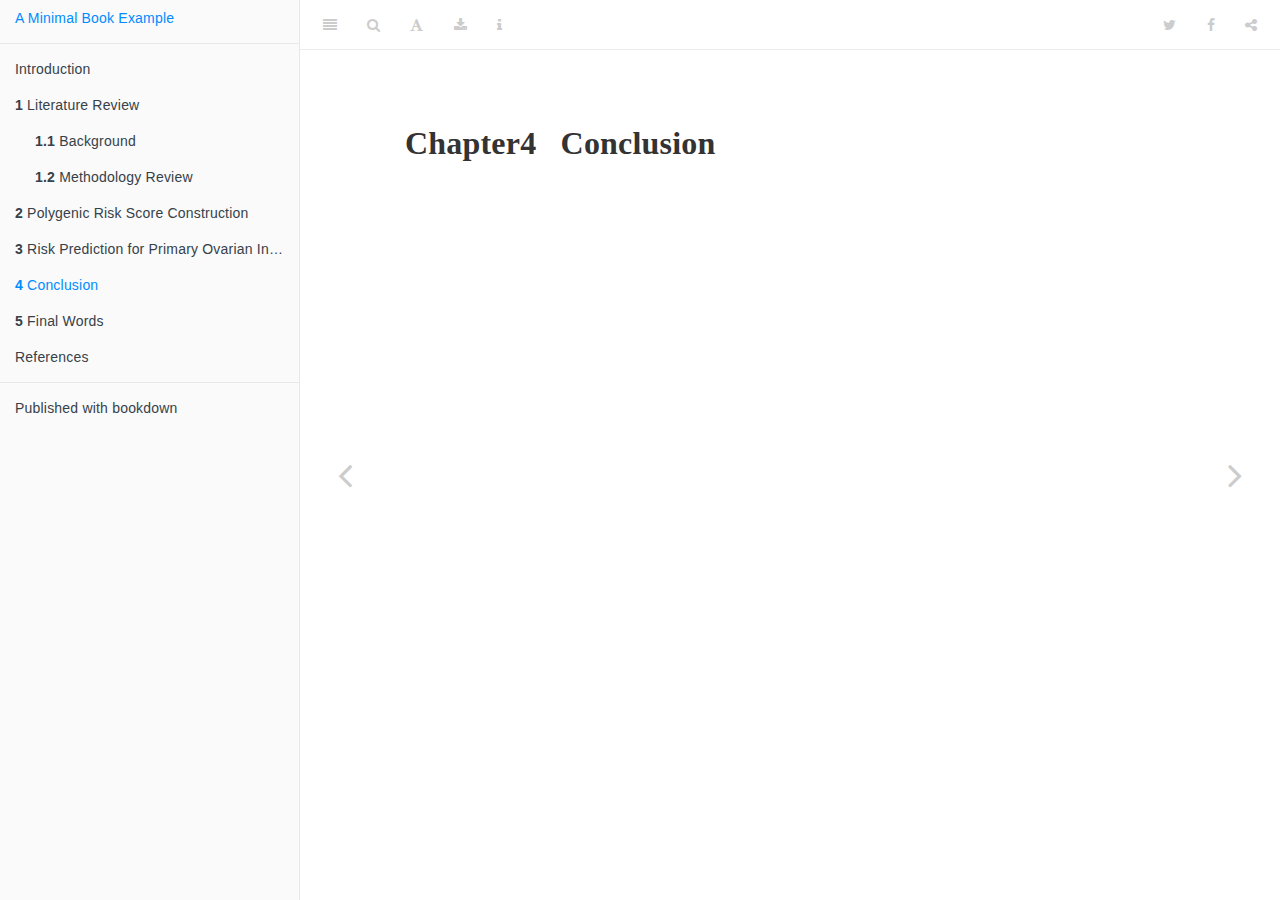
==== _book/conclusion.html @ e626932c "upload original files" ====
<!DOCTYPE html>
<html lang="" xml:lang="">
<head>

  <meta charset="utf-8" />
  <meta http-equiv="X-UA-Compatible" content="IE=edge" />
  <title>Chapter4 Conclusion | Risk Prediction of Primary Ovarian Insufficiency in Childhood Cancer Survivors</title>
  <meta name="description" content="Chapter4 Conclusion | Risk Prediction of Primary Ovarian Insufficiency in Childhood Cancer Survivors" />
  <meta name="generator" content="bookdown 0.22 and GitBook 2.6.7" />

  <meta property="og:title" content="Chapter4 Conclusion | Risk Prediction of Primary Ovarian Insufficiency in Childhood Cancer Survivors" />
  <meta property="og:type" content="book" />
  
  
  
  

  <meta name="twitter:card" content="summary" />
  <meta name="twitter:title" content="Chapter4 Conclusion | Risk Prediction of Primary Ovarian Insufficiency in Childhood Cancer Survivors" />
  
  
  

<meta name="author" content="Lin Yu" />


<meta name="date" content="2021-08-12" />

  <meta name="viewport" content="width=device-width, initial-scale=1" />
  <meta name="apple-mobile-web-app-capable" content="yes" />
  <meta name="apple-mobile-web-app-status-bar-style" content="black" />
  
  
<link rel="prev" href="risk-prediction-for-primary-ovarian-insufficiency-in-childhood-cancer-survivors.html"/>
<link rel="next" href="final-words.html"/>
<script src="libs/jquery-2.2.3/jquery.min.js"></script>
<link href="libs/gitbook-2.6.7/css/style.css" rel="stylesheet" />
<link href="libs/gitbook-2.6.7/css/plugin-table.css" rel="stylesheet" />
<link href="libs/gitbook-2.6.7/css/plugin-bookdown.css" rel="stylesheet" />
<link href="libs/gitbook-2.6.7/css/plugin-highlight.css" rel="stylesheet" />
<link href="libs/gitbook-2.6.7/css/plugin-search.css" rel="stylesheet" />
<link href="libs/gitbook-2.6.7/css/plugin-fontsettings.css" rel="stylesheet" />
<link href="libs/gitbook-2.6.7/css/plugin-clipboard.css" rel="stylesheet" />









<script src="libs/accessible-code-block-0.0.1/empty-anchor.js"></script>
<link href="libs/anchor-sections-1.0.1/anchor-sections.css" rel="stylesheet" />
<script src="libs/anchor-sections-1.0.1/anchor-sections.js"></script>




<link rel="stylesheet" href="style.css" type="text/css" />
</head>

<body>



  <div class="book without-animation with-summary font-size-2 font-family-1" data-basepath=".">

    <div class="book-summary">
      <nav role="navigation">

<ul class="summary">
<li><a href="./">A Minimal Book Example</a></li>

<li class="divider"></li>
<li class="chapter" data-level="" data-path="index.html"><a href="index.html"><i class="fa fa-check"></i>Introduction</a></li>
<li class="chapter" data-level="1" data-path="Lit.html"><a href="Lit.html"><i class="fa fa-check"></i><b>1</b> Literature Review</a><ul>
<li class="chapter" data-level="1.1" data-path="Lit.html"><a href="Lit.html#background01"><i class="fa fa-check"></i><b>1.1</b> Background</a></li>
<li class="chapter" data-level="1.2" data-path="Lit.html"><a href="Lit.html#methodology-review"><i class="fa fa-check"></i><b>1.2</b> Methodology Review</a><ul>
<li class="chapter" data-level="1.2.1" data-path="Lit.html"><a href="Lit.html#polygenic-risk-score"><i class="fa fa-check"></i><b>1.2.1</b> Polygenic Risk Score</a></li>
</ul></li>
</ul></li>
<li class="chapter" data-level="2" data-path="polygenic-risk-score-construction.html"><a href="polygenic-risk-score-construction.html"><i class="fa fa-check"></i><b>2</b> Polygenic Risk Score Construction</a></li>
<li class="chapter" data-level="3" data-path="risk-prediction-for-primary-ovarian-insufficiency-in-childhood-cancer-survivors.html"><a href="risk-prediction-for-primary-ovarian-insufficiency-in-childhood-cancer-survivors.html"><i class="fa fa-check"></i><b>3</b> Risk Prediction for Primary Ovarian Insufficiency in Childhood Cancer Survivors</a></li>
<li class="chapter" data-level="4" data-path="conclusion.html"><a href="conclusion.html"><i class="fa fa-check"></i><b>4</b> Conclusion</a></li>
<li class="chapter" data-level="5" data-path="final-words.html"><a href="final-words.html"><i class="fa fa-check"></i><b>5</b> Final Words</a></li>
<li class="chapter" data-level="" data-path="references.html"><a href="references.html"><i class="fa fa-check"></i>References</a></li>
<li class="divider"></li>
<li><a href="https://github.com/rstudio/bookdown" target="blank">Published with bookdown</a></li>

</ul>

      </nav>
    </div>

    <div class="book-body">
      <div class="body-inner">
        <div class="book-header" role="navigation">
          <h1>
            <i class="fa fa-circle-o-notch fa-spin"></i><a href="./">Risk Prediction of Primary Ovarian Insufficiency in Childhood Cancer Survivors</a>
          </h1>
        </div>

        <div class="page-wrapper" tabindex="-1" role="main">
          <div class="page-inner">

            <section class="normal" id="section-">
<div id="conclusion" class="section level1">
<h1><span class="header-section-number">Chapter4</span> Conclusion</h1>

</div>
            </section>

          </div>
        </div>
      </div>
<a href="risk-prediction-for-primary-ovarian-insufficiency-in-childhood-cancer-survivors.html" class="navigation navigation-prev " aria-label="Previous page"><i class="fa fa-angle-left"></i></a>
<a href="final-words.html" class="navigation navigation-next " aria-label="Next page"><i class="fa fa-angle-right"></i></a>
    </div>
  </div>
<script src="libs/gitbook-2.6.7/js/app.min.js"></script>
<script src="libs/gitbook-2.6.7/js/lunr.js"></script>
<script src="libs/gitbook-2.6.7/js/clipboard.min.js"></script>
<script src="libs/gitbook-2.6.7/js/plugin-search.js"></script>
<script src="libs/gitbook-2.6.7/js/plugin-sharing.js"></script>
<script src="libs/gitbook-2.6.7/js/plugin-fontsettings.js"></script>
<script src="libs/gitbook-2.6.7/js/plugin-bookdown.js"></script>
<script src="libs/gitbook-2.6.7/js/jquery.highlight.js"></script>
<script src="libs/gitbook-2.6.7/js/plugin-clipboard.js"></script>
<script>
gitbook.require(["gitbook"], function(gitbook) {
gitbook.start({
"sharing": {
"github": false,
"facebook": true,
"twitter": true,
"linkedin": false,
"weibo": false,
"instapaper": false,
"vk": false,
"whatsapp": false,
"all": ["facebook", "twitter", "linkedin", "weibo", "instapaper"]
},
"fontsettings": {
"theme": "white",
"family": "sans",
"size": 2
},
"edit": {
"link": null,
"text": null
},
"history": {
"link": null,
"text": null
},
"view": {
"link": null,
"text": null
},
"download": ["Lin_Thesis_Book.pdf", "Lin_Thesis_Book.epub"],
"toc": {
"collapse": "subsection"
}
});
});
</script>

</body>

</html>
---- _book/libs/gitbook-2.6.7/css/style.css ----
/*! normalize.css v2.1.0 | MIT License | git.io/normalize */img,legend{border:0}*,.fa{-webkit-font-smoothing:antialiased}.fa-ul>li,sub,sup{position:relative}.book .book-body .page-wrapper .page-inner section.normal hr:after,.book-langs-index .inner .languages:after,.buttons:after,.dropdown-menu .buttons:after{clear:both}body,html{-ms-text-size-adjust:100%;-webkit-text-size-adjust:100%}article,aside,details,figcaption,figure,footer,header,hgroup,main,nav,section,summary{display:block}audio,canvas,video{display:inline-block}.hidden,[hidden]{display:none}audio:not([controls]){display:none;height:0}html{font-family:sans-serif}body,figure{margin:0}a:focus{outline:dotted thin}a:active,a:hover{outline:0}h1{font-size:2em;margin:.67em 0}abbr[title]{border-bottom:1px dotted}b,strong{font-weight:700}dfn{font-style:italic}hr{-moz-box-sizing:content-box;box-sizing:content-box;height:0}mark{background:#ff0;color:#000}code,kbd,pre,samp{font-family:monospace,serif;font-size:1em}pre{white-space:pre-wrap}q{quotes:"\201C" "\201D" "\2018" "\2019"}small{font-size:80%}sub,sup{font-size:75%;line-height:0;vertical-align:baseline}sup{top:-.5em}sub{bottom:-.25em}svg:not(:root){overflow:hidden}fieldset{border:1px solid silver;margin:0 2px;padding:.35em .625em .75em}legend{padding:0}button,input,select,textarea{font-family:inherit;font-size:100%;margin:0}button,input{line-height:normal}button,select{text-transform:none}button,html input[type=button],input[type=reset],input[type=submit]{-webkit-appearance:button;cursor:pointer}button[disabled],html input[disabled]{cursor:default}input[type=checkbox],input[type=radio]{box-sizing:border-box;padding:0}input[type=search]{-webkit-appearance:textfield;-moz-box-sizing:content-box;-webkit-box-sizing:content-box;box-sizing:content-box}input[type=search]::-webkit-search-cancel-button{margin-right:10px;}button::-moz-focus-inner,input::-moz-focus-inner{border:0;padding:0}textarea{overflow:auto;vertical-align:top}table{border-collapse:collapse;border-spacing:0}/*!
 * Preboot v2
 *
 * Open sourced under MIT license by @mdo.
 * Some variables and mixins from Bootstrap (Apache 2 license).
 */.link-inherit,.link-inherit:focus,.link-inherit:hover{color:inherit}.fa,.fa-stack{display:inline-block}/*!
 *  Font Awesome 4.7.0 by @davegandy - http://fontawesome.io - @fontawesome
 *  License - http://fontawesome.io/license (Font: SIL OFL 1.1, CSS: MIT License)
 */@font-face{font-family:FontAwesome;src:url(./fontawesome/fontawesome-webfont.ttf?v=4.7.0) format('truetype');font-weight:400;font-style:normal}.fa{font-family:FontAwesome;font-style:normal;font-weight:400;line-height:1;-moz-osx-font-smoothing:grayscale}.book .book-header,.book .book-summary{font-family:"Helvetica Neue",Helvetica,Arial,sans-serif}.fa-lg{font-size:1.33333333em;line-height:.75em;vertical-align:-15%}.fa-2x{font-size:2em}.fa-3x{font-size:3em}.fa-4x{font-size:4em}.fa-5x{font-size:5em}.fa-fw{width:1.28571429em;text-align:center}.fa-ul{padding-left:0;margin-left:2.14285714em;list-style-type:none}.fa-li{position:absolute;left:-2.14285714em;width:2.14285714em;top:.14285714em;text-align:center}.fa-li.fa-lg{left:-1.85714286em}.fa-border{padding:.2em .25em .15em;border:.08em solid #eee;border-radius:.1em}.pull-right{float:right}.pull-left{float:left}.fa.pull-left{margin-right:.3em}.fa.pull-right{margin-left:.3em}.fa-spin{-webkit-animation:spin 2s infinite linear;-moz-animation:spin 2s infinite linear;-o-animation:spin 2s infinite linear;animation:spin 2s infinite linear}@-moz-keyframes spin{0%{-moz-transform:rotate(0)}100%{-moz-transform:rotate(359deg)}}@-webkit-keyframes spin{0%{-webkit-transform:rotate(0)}100%{-webkit-transform:rotate(359deg)}}@-o-keyframes spin{0%{-o-transform:rotate(0)}100%{-o-transform:rotate(359deg)}}@keyframes spin{0%{-webkit-transform:rotate(0);transform:rotate(0)}100%{-webkit-transform:rotate(359deg);transform:rotate(359deg)}}.fa-rotate-90{filter:progid:DXImageTransform.Microsoft.BasicImage(rotation=1);-webkit-transform:rotate(90deg);-moz-transform:rotate(90deg);-ms-transform:rotate(90deg);-o-transform:rotate(90deg);transform:rotate(90deg)}.fa-rotate-180{filter:progid:DXImageTransform.Microsoft.BasicImage(rotation=2);-webkit-transform:rotate(180deg);-moz-transform:rotate(180deg);-ms-transform:rotate(180deg);-o-transform:rotate(180deg);transform:rotate(180deg)}.fa-rotate-270{filter:progid:DXImageTransform.Microsoft.BasicImage(rotation=3);-webkit-transform:rotate(270deg);-moz-transform:rotate(270deg);-ms-transform:rotate(270deg);-o-transform:rotate(270deg);transform:rotate(270deg)}.fa-flip-horizontal{filter:progid:DXImageTransform.Microsoft.BasicImage(rotation=0, mirror=1);-webkit-transform:scale(-1,1);-moz-transform:scale(-1,1);-ms-transform:scale(-1,1);-o-transform:scale(-1,1);transform:scale(-1,1)}.fa-flip-vertical{filter:progid:DXImageTransform.Microsoft.BasicImage(rotation=2, mirror=1);-webkit-transform:scale(1,-1);-moz-transform:scale(1,-1);-ms-transform:scale(1,-1);-o-transform:scale(1,-1);transform:scale(1,-1)}.fa-stack{position:relative;width:2em;height:2em;line-height:2em;vertical-align:middle}.fa-stack-1x,.fa-stack-2x{position:absolute;left:0;width:100%;text-align:center}.fa-stack-1x{line-height:inherit}.fa-stack-2x{font-size:2em}.fa-inverse{color:#fff}.fa-glass:before{content:"\f000"}.fa-music:before{content:"\f001"}.fa-search:before{content:"\f002"}.fa-envelope-o:before{content:"\f003"}.fa-heart:before{content:"\f004"}.fa-star:before{content:"\f005"}.fa-star-o:before{content:"\f006"}.fa-user:before{content:"\f007"}.fa-film:before{content:"\f008"}.fa-th-large:before{content:"\f009"}.fa-th:before{content:"\f00a"}.fa-th-list:before{content:"\f00b"}.fa-check:before{content:"\f00c"}.fa-times:before{content:"\f00d"}.fa-search-plus:before{content:"\f00e"}.fa-search-minus:before{content:"\f010"}.fa-power-off:before{content:"\f011"}.fa-signal:before{content:"\f012"}.fa-cog:before,.fa-gear:before{content:"\f013"}.fa-trash-o:before{content:"\f014"}.fa-home:before{content:"\f015"}.fa-file-o:before{content:"\f016"}.fa-clock-o:before{content:"\f017"}.fa-road:before{content:"\f018"}.fa-download:before{content:"\f019"}.fa-arrow-circle-o-down:before{content:"\f01a"}.fa-arrow-circle-o-up:before{content:"\f01b"}.fa-inbox:before{content:"\f01c"}.fa-play-circle-o:before{content:"\f01d"}.fa-repeat:before,.fa-rotate-right:before{content:"\f01e"}.fa-refresh:before{content:"\f021"}.fa-list-alt:before{content:"\f022"}.fa-lock:before{content:"\f023"}.fa-flag:before{content:"\f024"}.fa-headphones:before{content:"\f025"}.fa-volume-off:before{content:"\f026"}.fa-volume-down:before{content:"\f027"}.fa-volume-up:before{content:"\f028"}.fa-qrcode:before{content:"\f029"}.fa-barcode:before{content:"\f02a"}.fa-tag:before{content:"\f02b"}.fa-tags:before{content:"\f02c"}.fa-book:before{content:"\f02d"}.fa-bookmark:before{content:"\f02e"}.fa-print:before{content:"\f02f"}.fa-camera:before{content:"\f030"}.fa-font:before{content:"\f031"}.fa-bold:before{content:"\f032"}.fa-italic:before{content:"\f033"}.fa-text-height:before{content:"\f034"}.fa-text-width:before{content:"\f035"}.fa-align-left:before{content:"\f036"}.fa-align-center:before{content:"\f037"}.fa-align-right:before{content:"\f038"}.fa-align-justify:before{content:"\f039"}.fa-list:before{content:"\f03a"}.fa-dedent:before,.fa-outdent:before{content:"\f03b"}.fa-indent:before{content:"\f03c"}.fa-video-camera:before{content:"\f03d"}.fa-image:before,.fa-photo:before,.fa-picture-o:before{content:"\f03e"}.fa-pencil:before{content:"\f040"}.fa-map-marker:before{content:"\f041"}.fa-adjust:before{content:"\f042"}.fa-tint:before{content:"\f043"}.fa-edit:before,.fa-pencil-square-o:before{content:"\f044"}.fa-share-square-o:before{content:"\f045"}.fa-check-square-o:before{content:"\f046"}.fa-arrows:before{content:"\f047"}.fa-step-backward:before{content:"\f048"}.fa-fast-backward:before{content:"\f049"}.fa-backward:before{content:"\f04a"}.fa-play:before{content:"\f04b"}.fa-pause:before{content:"\f04c"}.fa-stop:before{content:"\f04d"}.fa-forward:before{content:"\f04e"}.fa-fast-forward:before{content:"\f050"}.fa-step-forward:before{content:"\f051"}.fa-eject:before{content:"\f052"}.fa-chevron-left:before{content:"\f053"}.fa-chevron-right:before{content:"\f054"}.fa-plus-circle:before{content:"\f055"}.fa-minus-circle:before{content:"\f056"}.fa-times-circle:before{content:"\f057"}.fa-check-circle:before{content:"\f058"}.fa-question-circle:before{content:"\f059"}.fa-info-circle:before{content:"\f05a"}.fa-crosshairs:before{content:"\f05b"}.fa-times-circle-o:before{content:"\f05c"}.fa-check-circle-o:before{content:"\f05d"}.fa-ban:before{content:"\f05e"}.fa-arrow-left:before{content:"\f060"}.fa-arrow-right:before{content:"\f061"}.fa-arrow-up:before{content:"\f062"}.fa-arrow-down:before{content:"\f063"}.fa-mail-forward:before,.fa-share:before{content:"\f064"}.fa-expand:before{content:"\f065"}.fa-compress:before{content:"\f066"}.fa-plus:before{content:"\f067"}.fa-minus:before{content:"\f068"}.fa-asterisk:before{content:"\f069"}.fa-exclamation-circle:before{content:"\f06a"}.fa-gift:before{content:"\f06b"}.fa-leaf:before{content:"\f06c"}.fa-fire:before{content:"\f06d"}.fa-eye:before{content:"\f06e"}.fa-eye-slash:before{content:"\f070"}.fa-exclamation-triangle:before,.fa-warning:before{content:"\f071"}.fa-plane:before{content:"\f072"}.fa-calendar:before{content:"\f073"}.fa-random:before{content:"\f074"}.fa-comment:before{content:"\f075"}.fa-magnet:before{content:"\f076"}.fa-chevron-up:before{content:"\f077"}.fa-chevron-down:before{content:"\f078"}.fa-retweet:before{content:"\f079"}.fa-shopping-cart:before{content:"\f07a"}.fa-folder:before{content:"\f07b"}.fa-folder-open:before{content:"\f07c"}.fa-arrows-v:before{content:"\f07d"}.fa-arrows-h:before{content:"\f07e"}.fa-bar-chart-o:before{content:"\f080"}.fa-twitter-square:before{content:"\f081"}.fa-facebook-square:before{content:"\f082"}.fa-camera-retro:before{content:"\f083"}.fa-key:before{content:"\f084"}.fa-cogs:before,.fa-gears:before{content:"\f085"}.fa-comments:before{content:"\f086"}.fa-thumbs-o-up:before{content:"\f087"}.fa-thumbs-o-down:before{content:"\f088"}.fa-star-half:before{content:"\f089"}.fa-heart-o:before{content:"\f08a"}.fa-sign-out:before{content:"\f08b"}.fa-linkedin-square:before{content:"\f08c"}.fa-thumb-tack:before{content:"\f08d"}.fa-external-link:before{content:"\f08e"}.fa-sign-in:before{content:"\f090"}.fa-trophy:before{content:"\f091"}.fa-github-square:before{content:"\f092"}.fa-upload:before{content:"\f093"}.fa-lemon-o:before{content:"\f094"}.fa-phone:before{content:"\f095"}.fa-square-o:before{content:"\f096"}.fa-bookmark-o:before{content:"\f097"}.fa-phone-square:before{content:"\f098"}.fa-twitter:before{content:"\f099"}.fa-facebook:before{content:"\f09a"}.fa-github:before{content:"\f09b"}.fa-unlock:before{content:"\f09c"}.fa-credit-card:before{content:"\f09d"}.fa-rss:before{content:"\f09e"}.fa-hdd-o:before{content:"\f0a0"}.fa-bullhorn:before{content:"\f0a1"}.fa-bell:before{content:"\f0f3"}.fa-certificate:before{content:"\f0a3"}.fa-hand-o-right:before{content:"\f0a4"}.fa-hand-o-left:before{content:"\f0a5"}.fa-hand-o-up:before{content:"\f0a6"}.fa-hand-o-down:before{content:"\f0a7"}.fa-arrow-circle-left:before{content:"\f0a8"}.fa-arrow-circle-right:before{content:"\f0a9"}.fa-arrow-circle-up:before{content:"\f0aa"}.fa-arrow-circle-down:before{content:"\f0ab"}.fa-globe:before{content:"\f0ac"}.fa-wrench:before{content:"\f0ad"}.fa-tasks:before{content:"\f0ae"}.fa-filter:before{content:"\f0b0"}.fa-briefcase:before{content:"\f0b1"}.fa-arrows-alt:before{content:"\f0b2"}.fa-group:before,.fa-users:before{content:"\f0c0"}.fa-chain:before,.fa-link:before{content:"\f0c1"}.fa-cloud:before{content:"\f0c2"}.fa-flask:before{content:"\f0c3"}.fa-cut:before,.fa-scissors:before{content:"\f0c4"}.fa-copy:before,.fa-files-o:before{content:"\f0c5"}.fa-paperclip:before{content:"\f0c6"}.fa-floppy-o:before,.fa-save:before{content:"\f0c7"}.fa-square:before{content:"\f0c8"}.fa-bars:before,.fa-navicon:before,.fa-reorder:before{content:"\f0c9"}.fa-list-ul:before{content:"\f0ca"}.fa-list-ol:before{content:"\f0cb"}.fa-strikethrough:before{content:"\f0cc"}.fa-underline:before{content:"\f0cd"}.fa-table:before{content:"\f0ce"}.fa-magic:before{content:"\f0d0"}.fa-truck:before{content:"\f0d1"}.fa-pinterest:before{content:"\f0d2"}.fa-pinterest-square:before{content:"\f0d3"}.fa-google-plus-square:before{content:"\f0d4"}.fa-google-plus:before{content:"\f0d5"}.fa-money:before{content:"\f0d6"}.fa-caret-down:before{content:"\f0d7"}.fa-caret-up:before{content:"\f0d8"}.fa-caret-left:before{content:"\f0d9"}.fa-caret-right:before{content:"\f0da"}.fa-columns:before{content:"\f0db"}.fa-sort:before,.fa-unsorted:before{content:"\f0dc"}.fa-sort-desc:before,.fa-sort-down:before{content:"\f0dd"}.fa-sort-asc:before,.fa-sort-up:before{content:"\f0de"}.fa-envelope:before{content:"\f0e0"}.fa-linkedin:before{content:"\f0e1"}.fa-rotate-left:before,.fa-undo:before{content:"\f0e2"}.fa-gavel:before,.fa-legal:before{content:"\f0e3"}.fa-dashboard:before,.fa-tachometer:before{content:"\f0e4"}.fa-comment-o:before{content:"\f0e5"}.fa-comments-o:before{content:"\f0e6"}.fa-bolt:before,.fa-flash:before{content:"\f0e7"}.fa-sitemap:before{content:"\f0e8"}.fa-umbrella:before{content:"\f0e9"}.fa-clipboard:before,.fa-paste:before{content:"\f0ea"}.fa-lightbulb-o:before{content:"\f0eb"}.fa-exchange:before{content:"\f0ec"}.fa-cloud-download:before{content:"\f0ed"}.fa-cloud-upload:before{content:"\f0ee"}.fa-user-md:before{content:"\f0f0"}.fa-stethoscope:before{content:"\f0f1"}.fa-suitcase:before{content:"\f0f2"}.fa-bell-o:before{content:"\f0a2"}.fa-coffee:before{content:"\f0f4"}.fa-cutlery:before{content:"\f0f5"}.fa-file-text-o:before{content:"\f0f6"}.fa-building-o:before{content:"\f0f7"}.fa-hospital-o:before{content:"\f0f8"}.fa-ambulance:before{content:"\f0f9"}.fa-medkit:before{content:"\f0fa"}.fa-fighter-jet:before{content:"\f0fb"}.fa-beer:before{content:"\f0fc"}.fa-h-square:before{content:"\f0fd"}.fa-plus-square:before{content:"\f0fe"}.fa-angle-double-left:before{content:"\f100"}.fa-angle-double-right:before{content:"\f101"}.fa-angle-double-up:before{content:"\f102"}.fa-angle-double-down:before{content:"\f103"}.fa-angle-left:before{content:"\f104"}.fa-angle-right:before{content:"\f105"}.fa-angle-up:before{content:"\f106"}.fa-angle-down:before{content:"\f107"}.fa-desktop:before{content:"\f108"}.fa-laptop:before{content:"\f109"}.fa-tablet:before{content:"\f10a"}.fa-mobile-phone:before,.fa-mobile:before{content:"\f10b"}.fa-circle-o:before{content:"\f10c"}.fa-quote-left:before{content:"\f10d"}.fa-quote-right:before{content:"\f10e"}.fa-spinner:before{content:"\f110"}.fa-circle:before{content:"\f111"}.fa-mail-reply:before,.fa-reply:before{content:"\f112"}.fa-github-alt:before{content:"\f113"}.fa-folder-o:before{content:"\f114"}.fa-folder-open-o:before{content:"\f115"}.fa-smile-o:before{content:"\f118"}.fa-frown-o:before{content:"\f119"}.fa-meh-o:before{content:"\f11a"}.fa-gamepad:before{content:"\f11b"}.fa-keyboard-o:before{content:"\f11c"}.fa-flag-o:before{content:"\f11d"}.fa-flag-checkered:before{content:"\f11e"}.fa-terminal:before{content:"\f120"}.fa-code:before{content:"\f121"}.fa-mail-reply-all:before,.fa-reply-all:before{content:"\f122"}.fa-star-half-empty:before,.fa-star-half-full:before,.fa-star-half-o:before{content:"\f123"}.fa-location-arrow:before{content:"\f124"}.fa-crop:before{content:"\f125"}.fa-code-fork:before{content:"\f126"}.fa-chain-broken:before,.fa-unlink:before{content:"\f127"}.fa-question:before{content:"\f128"}.fa-info:before{content:"\f129"}.fa-exclamation:before{content:"\f12a"}.fa-superscript:before{content:"\f12b"}.fa-subscript:before{content:"\f12c"}.fa-eraser:before{content:"\f12d"}.fa-puzzle-piece:before{content:"\f12e"}.fa-microphone:before{content:"\f130"}.fa-microphone-slash:before{content:"\f131"}.fa-shield:before{content:"\f132"}.fa-calendar-o:before{content:"\f133"}.fa-fire-extinguisher:before{content:"\f134"}.fa-rocket:before{content:"\f135"}.fa-maxcdn:before{content:"\f136"}.fa-chevron-circle-left:before{content:"\f137"}.fa-chevron-circle-right:before{content:"\f138"}.fa-chevron-circle-up:before{content:"\f139"}.fa-chevron-circle-down:before{content:"\f13a"}.fa-html5:before{content:"\f13b"}.fa-css3:before{content:"\f13c"}.fa-anchor:before{content:"\f13d"}.fa-unlock-alt:before{content:"\f13e"}.fa-bullseye:before{content:"\f140"}.fa-ellipsis-h:before{content:"\f141"}.fa-ellipsis-v:before{content:"\f142"}.fa-rss-square:before{content:"\f143"}.fa-play-circle:before{content:"\f144"}.fa-ticket:before{content:"\f145"}.fa-minus-square:before{content:"\f146"}.fa-minus-square-o:before{content:"\f147"}.fa-level-up:before{content:"\f148"}.fa-level-down:before{content:"\f149"}.fa-check-square:before{content:"\f14a"}.fa-pencil-square:before{content:"\f14b"}.fa-external-link-square:before{content:"\f14c"}.fa-share-square:before{content:"\f14d"}.fa-compass:before{content:"\f14e"}.fa-caret-square-o-down:before,.fa-toggle-down:before{content:"\f150"}.fa-caret-square-o-up:before,.fa-toggle-up:before{content:"\f151"}.fa-caret-square-o-right:before,.fa-toggle-right:before{content:"\f152"}.fa-eur:before,.fa-euro:before{content:"\f153"}.fa-gbp:before{content:"\f154"}.fa-dollar:before,.fa-usd:before{content:"\f155"}.fa-inr:before,.fa-rupee:before{content:"\f156"}.fa-cny:before,.fa-jpy:before,.fa-rmb:before,.fa-yen:before{content:"\f157"}.fa-rouble:before,.fa-rub:before,.fa-ruble:before{content:"\f158"}.fa-krw:before,.fa-won:before{content:"\f159"}.fa-bitcoin:before,.fa-btc:before{content:"\f15a"}.fa-file:before{content:"\f15b"}.fa-file-text:before{content:"\f15c"}.fa-sort-alpha-asc:before{content:"\f15d"}.fa-sort-alpha-desc:before{content:"\f15e"}.fa-sort-amount-asc:before{content:"\f160"}.fa-sort-amount-desc:before{content:"\f161"}.fa-sort-numeric-asc:before{content:"\f162"}.fa-sort-numeric-desc:before{content:"\f163"}.fa-thumbs-up:before{content:"\f164"}.fa-thumbs-down:before{content:"\f165"}.fa-youtube-square:before{content:"\f166"}.fa-youtube:before{content:"\f167"}.fa-xing:before{content:"\f168"}.fa-xing-square:before{content:"\f169"}.fa-youtube-play:before{content:"\f16a"}.fa-dropbox:before{content:"\f16b"}.fa-stack-overflow:before{content:"\f16c"}.fa-instagram:before{content:"\f16d"}.fa-flickr:before{content:"\f16e"}.fa-adn:before{content:"\f170"}.fa-bitbucket:before{content:"\f171"}.fa-bitbucket-square:before{content:"\f172"}.fa-tumblr:before{content:"\f173"}.fa-tumblr-square:before{content:"\f174"}.fa-long-arrow-down:before{content:"\f175"}.fa-long-arrow-up:before{content:"\f176"}.fa-long-arrow-left:before{content:"\f177"}.fa-long-arrow-right:before{content:"\f178"}.fa-apple:before{content:"\f179"}.fa-windows:before{content:"\f17a"}.fa-android:before{content:"\f17b"}.fa-linux:before{content:"\f17c"}.fa-dribbble:before{content:"\f17d"}.fa-skype:before{content:"\f17e"}.fa-foursquare:before{content:"\f180"}.fa-trello:before{content:"\f181"}.fa-female:before{content:"\f182"}.fa-male:before{content:"\f183"}.fa-gittip:before{content:"\f184"}.fa-sun-o:before{content:"\f185"}.fa-moon-o:before{content:"\f186"}.fa-archive:before{content:"\f187"}.fa-bug:before{content:"\f188"}.fa-vk:before{content:"\f189"}.fa-weibo:before{content:"\f18a"}.fa-renren:before{content:"\f18b"}.fa-pagelines:before{content:"\f18c"}.fa-stack-exchange:before{content:"\f18d"}.fa-arrow-circle-o-right:before{content:"\f18e"}.fa-arrow-circle-o-left:before{content:"\f190"}.fa-caret-square-o-left:before,.fa-toggle-left:before{content:"\f191"}.fa-dot-circle-o:before{content:"\f192"}.fa-wheelchair:before{content:"\f193"}.fa-vimeo-square:before{content:"\f194"}.fa-try:before,.fa-turkish-lira:before{content:"\f195"}.fa-plus-square-o:before{content:"\f196"}.fa-space-shuttle:before{content:"\f197"}.fa-slack:before{content:"\f198"}.fa-envelope-square:before{content:"\f199"}.fa-wordpress:before{content:"\f19a"}.fa-openid:before{content:"\f19b"}.fa-bank:before,.fa-institution:before,.fa-university:before{content:"\f19c"}.fa-graduation-cap:before,.fa-mortar-board:before{content:"\f19d"}.fa-yahoo:before{content:"\f19e"}.fa-google:before{content:"\f1a0"}.fa-reddit:before{content:"\f1a1"}.fa-reddit-square:before{content:"\f1a2"}.fa-stumbleupon-circle:before{content:"\f1a3"}.fa-stumbleupon:before{content:"\f1a4"}.fa-delicious:before{content:"\f1a5"}.fa-digg:before{content:"\f1a6"}.fa-pied-piper-square:before,.fa-pied-piper:before{content:"\f1a7"}.fa-pied-piper-alt:before{content:"\f1a8"}.fa-drupal:before{content:"\f1a9"}.fa-joomla:before{content:"\f1aa"}.fa-language:before{content:"\f1ab"}.fa-fax:before{content:"\f1ac"}.fa-building:before{content:"\f1ad"}.fa-child:before{content:"\f1ae"}.fa-paw:before{content:"\f1b0"}.fa-spoon:before{content:"\f1b1"}.fa-cube:before{content:"\f1b2"}.fa-cubes:before{content:"\f1b3"}.fa-behance:before{content:"\f1b4"}.fa-behance-square:before{content:"\f1b5"}.fa-steam:before{content:"\f1b6"}.fa-steam-square:before{content:"\f1b7"}.fa-recycle:before{content:"\f1b8"}.fa-automobile:before,.fa-car:before{content:"\f1b9"}.fa-cab:before,.fa-taxi:before{content:"\f1ba"}.fa-tree:before{content:"\f1bb"}.fa-spotify:before{content:"\f1bc"}.fa-deviantart:before{content:"\f1bd"}.fa-soundcloud:before{content:"\f1be"}.fa-database:before{content:"\f1c0"}.fa-file-pdf-o:before{content:"\f1c1"}.fa-file-word-o:before{content:"\f1c2"}.fa-file-excel-o:before{content:"\f1c3"}.fa-file-powerpoint-o:before{content:"\f1c4"}.fa-file-image-o:before,.fa-file-photo-o:before,.fa-file-picture-o:before{content:"\f1c5"}.fa-file-archive-o:before,.fa-file-zip-o:before{content:"\f1c6"}.fa-file-audio-o:before,.fa-file-sound-o:before{content:"\f1c7"}.fa-file-movie-o:before,.fa-file-video-o:before{content:"\f1c8"}.fa-file-code-o:before{content:"\f1c9"}.fa-vine:before{content:"\f1ca"}.fa-codepen:before{content:"\f1cb"}.fa-jsfiddle:before{content:"\f1cc"}.fa-life-bouy:before,.fa-life-ring:before,.fa-life-saver:before,.fa-support:before{content:"\f1cd"}.fa-circle-o-notch:before{content:"\f1ce"}.fa-ra:before,.fa-rebel:before{content:"\f1d0"}.fa-empire:before,.fa-ge:before{content:"\f1d1"}.fa-git-square:before{content:"\f1d2"}.fa-git:before{content:"\f1d3"}.fa-hacker-news:before{content:"\f1d4"}.fa-tencent-weibo:before{content:"\f1d5"}.fa-qq:before{content:"\f1d6"}.fa-wechat:before,.fa-weixin:before{content:"\f1d7"}.fa-paper-plane:before,.fa-send:before{content:"\f1d8"}.fa-paper-plane-o:before,.fa-send-o:before{content:"\f1d9"}.fa-history:before{content:"\f1da"}.fa-circle-thin:before{content:"\f1db"}.fa-header:before{content:"\f1dc"}.fa-paragraph:before{content:"\f1dd"}.fa-sliders:before{content:"\f1de"}.fa-share-alt:before{content:"\f1e0"}.fa-share-alt-square:before{content:"\f1e1"}.fa-bomb:before{content:"\f1e2"}.book-langs-index{width:100%;height:100%;padding:40px 0;margin:0;overflow:auto}@media (max-width:600px){.book-langs-index{padding:0}}.book-langs-index .inner{max-width:600px;width:100%;margin:0 auto;padding:30px;background:#fff;border-radius:3px}.book-langs-index .inner h3{margin:0}.book-langs-index .inner .languages{list-style:none;padding:20px 30px;margin-top:20px;border-top:1px solid #eee}.book-langs-index .inner .languages:after,.book-langs-index .inner .languages:before{content:" ";display:table;line-height:0}.book-langs-index .inner .languages li{width:50%;float:left;padding:10px 5px;font-size:16px}@media (max-width:600px){.book-langs-index .inner .languages li{width:100%;max-width:100%}}.book .book-header{overflow:visible;height:50px;padding:0 8px;z-index:2;font-size:.85em;color:#7e888b;background:0 0}.book .book-header .btn{display:block;height:50px;padding:0 15px;border-bottom:none;color:#ccc;text-transform:uppercase;line-height:50px;-webkit-box-shadow:none!important;box-shadow:none!important;position:relative;font-size:14px}.book .book-header .btn:hover{position:relative;text-decoration:none;color:#444;background:0 0}.book .book-header h1{margin:0;font-size:20px;font-weight:200;text-align:center;line-height:50px;opacity:0;padding-left:200px;padding-right:200px;-webkit-transition:opacity .2s ease;-moz-transition:opacity .2s ease;-o-transition:opacity .2s ease;transition:opacity .2s ease;overflow:hidden;text-overflow:ellipsis;white-space:nowrap}.book .book-header h1 a,.book .book-header h1 a:hover{color:inherit;text-decoration:none}@media (max-width:1000px){.book .book-header h1{display:none}}.book .book-header h1 i{display:none}.book .book-header:hover h1{opacity:1}.book.is-loading .book-header h1 i{display:inline-block}.book.is-loading .book-header h1 a{display:none}.dropdown{position:relative}.dropdown-menu{position:absolute;top:100%;left:0;z-index:100;display:none;float:left;min-width:160px;padding:0;margin:2px 0 0;list-style:none;font-size:14px;background-color:#fafafa;border:1px solid rgba(0,0,0,.07);border-radius:1px;-webkit-box-shadow:0 6px 12px rgba(0,0,0,.175);box-shadow:0 6px 12px rgba(0,0,0,.175);background-clip:padding-box}.dropdown-menu.open{display:block}.dropdown-menu.dropdown-left{left:auto;right:4%}.dropdown-menu.dropdown-left .dropdown-caret{right:14px;left:auto}.dropdown-menu .dropdown-caret{position:absolute;top:-8px;left:14px;width:18px;height:10px;float:left;overflow:hidden}.dropdown-menu .dropdown-caret .caret-inner,.dropdown-menu .dropdown-caret .caret-outer{display:inline-block;top:0;border-left:9px solid transparent;border-right:9px solid transparent;position:absolute}.dropdown-menu .dropdown-caret .caret-outer{border-bottom:9px solid rgba(0,0,0,.1);height:auto;left:0;width:auto;margin-left:-1px}.dropdown-menu .dropdown-caret .caret-inner{margin-top:-1px;top:1px;border-bottom:9px solid #fafafa}.dropdown-menu .buttons{border-bottom:1px solid rgba(0,0,0,.07)}.dropdown-menu .buttons:after,.dropdown-menu .buttons:before{content:" ";display:table;line-height:0}.dropdown-menu .buttons:last-child{border-bottom:none}.dropdown-menu .buttons .button{border:0;background-color:transparent;color:#a6a6a6;width:100%;text-align:center;float:left;line-height:1.42857143;padding:8px 4px}.alert,.dropdown-menu .buttons .button:hover{color:#444}.dropdown-menu .buttons .button:focus,.dropdown-menu .buttons .button:hover{outline:0}.dropdown-menu .buttons .button.size-2{width:50%}.dropdown-menu .buttons .button.size-3{width:33%}.alert{padding:15px;margin-bottom:20px;background:#eee;border-bottom:5px solid #ddd}.alert-success{background:#dff0d8;border-color:#d6e9c6;color:#3c763d}.alert-info{background:#d9edf7;border-color:#bce8f1;color:#31708f}.alert-danger{background:#f2dede;border-color:#ebccd1;color:#a94442}.alert-warning{background:#fcf8e3;border-color:#faebcc;color:#8a6d3b}.book .book-summary{position:absolute;top:0;left:-300px;bottom:0;z-index:1;width:300px;color:#364149;background:#fafafa;border-right:1px solid rgba(0,0,0,.07);-webkit-transition:left 250ms ease;-moz-transition:left 250ms ease;-o-transition:left 250ms ease;transition:left 250ms ease}.book .book-summary ul.summary{position:absolute;top:0;left:0;right:0;bottom:0;overflow-y:auto;list-style:none;margin:0;padding:0;-webkit-transition:top .5s ease;-moz-transition:top .5s ease;-o-transition:top .5s ease;transition:top .5s ease}.book .book-summary ul.summary li{list-style:none}.book .book-summary ul.summary li.divider{height:1px;margin:7px 0;overflow:hidden;background:rgba(0,0,0,.07)}.book .book-summary ul.summary li i.fa-check{display:none;position:absolute;right:9px;top:16px;font-size:9px;color:#3c3}.book .book-summary ul.summary li.done>a{color:#364149;font-weight:400}.book .book-summary ul.summary li.done>a i{display:inline}.book .book-summary ul.summary li a,.book .book-summary ul.summary li span{display:block;padding:10px 15px;border-bottom:none;color:#364149;background:0 0;text-overflow:ellipsis;overflow:hidden;white-space:nowrap;position:relative}.book .book-summary ul.summary li span{cursor:not-allowed;opacity:.3;filter:alpha(opacity=30)}.book .book-summary ul.summary li a:hover,.book .book-summary ul.summary li.active>a{color:#008cff;background:0 0;text-decoration:none}.book .book-summary ul.summary li ul{padding-left:20px}@media (max-width:600px){.book .book-summary{width:calc(100% - 60px);bottom:0;left:-100%}}.book.with-summary .book-summary{left:0}.book.without-animation .book-summary{-webkit-transition:none!important;-moz-transition:none!important;-o-transition:none!important;transition:none!important}.book{position:relative;width:100%;height:100%}.book .book-body,.book .book-body .body-inner{position:absolute;top:0;left:0;overflow-y:auto;bottom:0;right:0}.book .book-body{color:#000;background:#fff;-webkit-transition:left 250ms ease;-moz-transition:left 250ms ease;-o-transition:left 250ms ease;transition:left 250ms ease}.book .book-body .page-wrapper{position:relative;outline:0}.book .book-body .page-wrapper .page-inner{max-width:800px;margin:0 auto;padding:20px 0 40px}.book .book-body .page-wrapper .page-inner section{margin:0;padding:5px 15px;background:#fff;border-radius:2px;line-height:1.7;font-size:1.6rem}.book .book-body .page-wrapper .page-inner .btn-group .btn{border-radius:0;background:#eee;border:0}@media (max-width:1240px){.book .book-body{-webkit-transition:-webkit-transform 250ms ease;-moz-transition:-moz-transform 250ms ease;-o-transition:-o-transform 250ms ease;transition:transform 250ms ease;padding-bottom:20px}.book .book-body .body-inner{position:static;min-height:calc(100% - 50px)}}@media (min-width:600px){.book.with-summary .book-body{left:300px}}@media (max-width:600px){.book.with-summary{overflow:hidden}.book.with-summary .book-body{-webkit-transform:translate(calc(100% - 60px),0);-moz-transform:translate(calc(100% - 60px),0);-ms-transform:translate(calc(100% - 60px),0);-o-transform:translate(calc(100% - 60px),0);transform:translate(calc(100% - 60px),0)}}.book.without-animation .book-body{-webkit-transition:none!important;-moz-transition:none!important;-o-transition:none!important;transition:none!important}.buttons:after,.buttons:before{content:" ";display:table;line-height:0}.button{border:0;background:#eee;color:#666;width:100%;text-align:center;float:left;line-height:1.42857143;padding:8px 4px}.button:hover{color:#444}.button:focus,.button:hover{outline:0}.button.size-2{width:50%}.button.size-3{width:33%}.book .book-body .page-wrapper .page-inner section{display:none}.book .book-body .page-wrapper .page-inner section.normal{display:block;word-wrap:break-word;overflow:hidden;color:#333;line-height:1.7;text-size-adjust:100%;-ms-text-size-adjust:100%;-webkit-text-size-adjust:100%;-moz-text-size-adjust:100%}.book .book-body .page-wrapper .page-inner section.normal *{box-sizing:border-box;-webkit-box-sizing:border-box;}.book .book-body .page-wrapper .page-inner section.normal>:first-child{margin-top:0!important}.book .book-body .page-wrapper .page-inner section.normal>:last-child{margin-bottom:0!important}.book .book-body .page-wrapper .page-inner section.normal blockquote,.book .book-body .page-wrapper .page-inner section.normal code,.book .book-body .page-wrapper .page-inner section.normal figure,.book .book-body .page-wrapper .page-inner section.normal img,.book .book-body .page-wrapper .page-inner section.normal pre,.book .book-body .page-wrapper .page-inner section.normal table,.book .book-body .page-wrapper .page-inner section.normal tr{page-break-inside:avoid}.book .book-body .page-wrapper .page-inner section.normal h2,.book .book-body .page-wrapper .page-inner section.normal h3,.book .book-body .page-wrapper .page-inner section.normal h4,.book .book-body .page-wrapper .page-inner section.normal h5,.book .book-body .page-wrapper .page-inner section.normal p{orphans:3;widows:3}.book .book-body .page-wrapper .page-inner section.normal h1,.book .book-body .page-wrapper .page-inner section.normal h2,.book .book-body .page-wrapper .page-inner section.normal h3,.book .book-body .page-wrapper .page-inner section.normal h4,.book .book-body .page-wrapper .page-inner section.normal h5{page-break-after:avoid}.book .book-body .page-wrapper .page-inner section.normal b,.book .book-body .page-wrapper .page-inner section.normal strong{font-weight:700}.book .book-body .page-wrapper .page-inner section.normal em{font-style:italic}.book .book-body .page-wrapper .page-inner section.normal blockquote,.book .book-body .page-wrapper .page-inner section.normal dl,.book .book-body .page-wrapper .page-inner section.normal ol,.book .book-body .page-wrapper .page-inner section.normal p,.book .book-body .page-wrapper .page-inner section.normal table,.book .book-body .page-wrapper .page-inner section.normal ul{margin-top:0;margin-bottom:.85em}.book .book-body .page-wrapper .page-inner section.normal a{color:#4183c4;text-decoration:none;background:0 0}.book .book-body .page-wrapper .page-inner section.normal a:active,.book .book-body .page-wrapper .page-inner section.normal a:focus,.book .book-body .page-wrapper .page-inner section.normal a:hover{outline:0;text-decoration:underline}.book .book-body .page-wrapper .page-inner section.normal img{border:0;max-width:100%}.book .book-body .page-wrapper .page-inner section.normal hr{height:4px;padding:0;margin:1.7em 0;overflow:hidden;background-color:#e7e7e7;border:none}.book .book-body .page-wrapper .page-inner section.normal hr:after,.book .book-body .page-wrapper .page-inner section.normal hr:before{display:table;content:" "}.book .book-body .page-wrapper .page-inner section.normal h1,.book .book-body .page-wrapper .page-inner section.normal h2,.book .book-body .page-wrapper .page-inner section.normal h3,.book .book-body .page-wrapper .page-inner section.normal h4,.book .book-body .page-wrapper .page-inner section.normal h5,.book .book-body .page-wrapper .page-inner section.normal h6{margin-top:1.275em;margin-bottom:.85em;}.book .book-body .page-wrapper .page-inner section.normal h1{font-size:2em}.book .book-body .page-wrapper .page-inner section.normal h2{font-size:1.75em}.book .book-body .page-wrapper .page-inner section.normal h3{font-size:1.5em}.book .book-body .page-wrapper .page-inner section.normal h4{font-size:1.25em}.book .book-body .page-wrapper .page-inner section.normal h5{font-size:1em}.book .book-body .page-wrapper .page-inner section.normal h6{font-size:1em;color:#777}.book .book-body .page-wrapper .page-inner section.normal code,.book .book-body .page-wrapper .page-inner section.normal pre{font-family:Consolas,"Liberation Mono",Menlo,Courier,monospace;direction:ltr;border:none;color:inherit}.book .book-body .page-wrapper .page-inner section.normal pre{overflow:auto;word-wrap:normal;margin:0 0 1.275em;padding:.85em 1em;background:#f7f7f7}.book .book-body .page-wrapper .page-inner section.normal pre>code{display:inline;max-width:initial;padding:0;margin:0;overflow:initial;line-height:inherit;font-size:.85em;white-space:pre;background:0 0}.book .book-body .page-wrapper .page-inner section.normal pre>code:after,.book .book-body .page-wrapper .page-inner section.normal pre>code:before{content:normal}.book .book-body .page-wrapper .page-inner section.normal code{padding:.2em;margin:0;font-size:.85em;background-color:#f7f7f7}.book .book-body .page-wrapper .page-inner section.normal code:after,.book .book-body .page-wrapper .page-inner section.normal code:before{letter-spacing:-.2em;content:"\00a0"}.book .book-body .page-wrapper .page-inner section.normal ol,.book .book-body .page-wrapper .page-inner section.normal ul{padding:0 0 0 2em;margin:0 0 .85em}.book .book-body .page-wrapper .page-inner section.normal ol ol,.book .book-body .page-wrapper .page-inner section.normal ol ul,.book .book-body .page-wrapper .page-inner section.normal ul ol,.book .book-body .page-wrapper .page-inner section.normal ul ul{margin-top:0;margin-bottom:0}.book .book-body .page-wrapper .page-inner section.normal ol ol{list-style-type:lower-roman}.book .book-body .page-wrapper .page-inner section.normal blockquote{margin:0 0 .85em;padding:0 15px;opacity:0.75;border-left:4px solid #dcdcdc}.book .book-body .page-wrapper .page-inner section.normal blockquote:first-child{margin-top:0}.book .book-body .page-wrapper .page-inner section.normal blockquote:last-child{margin-bottom:0}.book .book-body .page-wrapper .page-inner section.normal dl{padding:0}.book .book-body .page-wrapper .page-inner section.normal dl dt{padding:0;margin-top:.85em;font-style:italic;font-weight:700}.book .book-body .page-wrapper .page-inner section.normal dl dd{padding:0 .85em;margin-bottom:.85em}.book .book-body .page-wrapper .page-inner section.normal dd{margin-left:0}.book .book-body .page-wrapper .page-inner section.normal .glossary-term{cursor:help;text-decoration:underline}.book .book-body .navigation{position:absolute;top:50px;bottom:0;margin:0;max-width:150px;min-width:90px;display:flex;justify-content:center;align-content:center;flex-direction:column;font-size:40px;color:#ccc;text-align:center;-webkit-transition:all 350ms ease;-moz-transition:all 350ms ease;-o-transition:all 350ms ease;transition:all 350ms ease}.book .book-body .navigation:hover{text-decoration:none;color:#444}.book .book-body .navigation.navigation-next{right:0}.book .book-body .navigation.navigation-prev{left:0}@media (max-width:1240px){.book .book-body .navigation{position:static;top:auto;max-width:50%;width:50%;display:inline-block;float:left}.book .book-body .navigation.navigation-unique{max-width:100%;width:100%}}.book .book-body .page-wrapper .page-inner section.glossary{margin-bottom:40px}.book .book-body .page-wrapper .page-inner section.glossary h2 a,.book .book-body .page-wrapper .page-inner section.glossary h2 a:hover{color:inherit;text-decoration:none}.book .book-body .page-wrapper .page-inner section.glossary .glossary-index{list-style:none;margin:0;padding:0}.book .book-body .page-wrapper .page-inner section.glossary .glossary-index li{display:inline;margin:0 8px;white-space:nowrap}*{-webkit-box-sizing:border-box;-moz-box-sizing:border-box;box-sizing:border-box;-webkit-overflow-scrolling:touch;-webkit-tap-highlight-color:transparent;-webkit-text-size-adjust:none;-webkit-touch-callout:none}a{text-decoration:none}body,html{height:100%}html{font-size:62.5%}body{text-rendering:optimizeLegibility;font-smoothing:antialiased;font-family:"Helvetica Neue",Helvetica,Arial,sans-serif;font-size:14px;letter-spacing:.2px;text-size-adjust:100%}
.book .book-summary ul.summary li a span {display:inline;padding:initial;overflow:visible;cursor:auto;opacity:1;}
/* show arrow before summary tag as in bootstrap */
details > summary {display:list-item;cursor:pointer;}
/*add whatsapp icon from FA 5.1.1
TODO: remove when updating fontawesome*/
.fa-whatsapp:before{content:"\f232"}
---- _book/libs/gitbook-2.6.7/css/plugin-table.css ----
.book .book-body .page-wrapper .page-inner section.normal table{display:table;width:100%;border-collapse:collapse;border-spacing:0;overflow:auto}.book .book-body .page-wrapper .page-inner section.normal table td,.book .book-body .page-wrapper .page-inner section.normal table th{padding:6px 13px;border:1px solid #ddd}.book .book-body .page-wrapper .page-inner section.normal table tr{background-color:#fff;border-top:1px solid #ccc}.book .book-body .page-wrapper .page-inner section.normal table tr:nth-child(2n){background-color:#f8f8f8}.book .book-body .page-wrapper .page-inner section.normal table th{font-weight:700}
---- _book/libs/gitbook-2.6.7/css/plugin-bookdown.css ----
.book .book-header h1 {
  padding-left: 20px;
  padding-right: 20px;
}
.book .book-header.fixed {
  position: fixed;
  right: 0;
  top: 0;
  left: 0;
  border-bottom: 1px solid rgba(0,0,0,.07);
}
span.search-highlight {
  background-color: #ffff88;
}
@media (min-width: 600px) {
  .book.with-summary .book-header.fixed {
    left: 300px;
  }
}
@media (max-width: 1240px) {
  .book .book-body.fixed {
    top: 50px;
  }
  .book .book-body.fixed .body-inner {
    top: auto;
  }
}
@media (max-width: 600px) {
  .book.with-summary .book-header.fixed {
    left: calc(100% - 60px);
    min-width: 300px;
  }
  .book.with-summary .book-body {
    transform: none;
    left: calc(100% - 60px);
    min-width: 300px;
  }
  .book .book-body.fixed {
    top: 0;
  }
}

.book .book-body.fixed .body-inner {
  top: 50px;
}
.book .book-body .page-wrapper .page-inner section.normal sub, .book .book-body .page-wrapper .page-inner section.normal sup {
  font-size: 85%;
}

@media print {
  .book .book-summary, .book .book-body .book-header, .fa {
    display: none !important;
  }
  .book .book-body.fixed {
    left: 0px;
  }
  .book .book-body,.book .book-body .body-inner, .book.with-summary {
    overflow: visible !important;
  }
}
.kable_wrapper {
  border-spacing: 20px 0;
  border-collapse: separate;
  border: none;
  margin: auto;
}
.kable_wrapper > tbody > tr > td {
  vertical-align: top;
}
.book .book-body .page-wrapper .page-inner section.normal table tr.header {
  border-top-width: 2px;
}
.book .book-body .page-wrapper .page-inner section.normal table tr:last-child td {
  border-bottom-width: 2px;
}
.book .book-body .page-wrapper .page-inner section.normal table td, .book .book-body .page-wrapper .page-inner section.normal table th {
  border-left: none;
  border-right: none;
}
.book .book-body .page-wrapper .page-inner section.normal table.kable_wrapper > tbody > tr, .book .book-body .page-wrapper .page-inner section.normal table.kable_wrapper > tbody > tr > td {
  border-top: none;
}
.book .book-body .page-wrapper .page-inner section.normal table.kable_wrapper > tbody > tr:last-child > td {
    border-bottom: none;
}

div.theorem, div.lemma, div.corollary, div.proposition, div.conjecture {
  font-style: italic;
}
span.theorem, span.lemma, span.corollary, span.proposition, span.conjecture {
  font-style: normal;
}
div.proof>*:last-child:after {
  content: "\25a2";
  float: right;
}
.header-section-number {
  padding-right: .5em;
}
---- _book/libs/gitbook-2.6.7/css/plugin-highlight.css ----
.book .book-body .page-wrapper .page-inner section.normal pre,
.book .book-body .page-wrapper .page-inner section.normal code {
  /* http://jmblog.github.com/color-themes-for-google-code-highlightjs */
  /* Tomorrow Comment */
  /* Tomorrow Red */
  /* Tomorrow Orange */
  /* Tomorrow Yellow */
  /* Tomorrow Green */
  /* Tomorrow Aqua */
  /* Tomorrow Blue */
  /* Tomorrow Purple */
}
.book .book-body .page-wrapper .page-inner section.normal pre .hljs-comment,
.book .book-body .page-wrapper .page-inner section.normal code .hljs-comment,
.book .book-body .page-wrapper .page-inner section.normal pre .hljs-title,
.book .book-body .page-wrapper .page-inner section.normal code .hljs-title {
  color: #8e908c;
}
.book .book-body .page-wrapper .page-inner section.normal pre .hljs-variable,
.book .book-body .page-wrapper .page-inner section.normal code .hljs-variable,
.book .book-body .page-wrapper .page-inner section.normal pre .hljs-attribute,
.book .book-body .page-wrapper .page-inner section.normal code .hljs-attribute,
.book .book-body .page-wrapper .page-inner section.normal pre .hljs-tag,
.book .book-body .page-wrapper .page-inner section.normal code .hljs-tag,
.book .book-body .page-wrapper .page-inner section.normal pre .hljs-regexp,
.book .book-body .page-wrapper .page-inner section.normal code .hljs-regexp,
.book .book-body .page-wrapper .page-inner section.normal pre .ruby .hljs-constant,
.book .book-body .page-wrapper .page-inner section.normal code .ruby .hljs-constant,
.book .book-body .page-wrapper .page-inner section.normal pre .xml .hljs-tag .hljs-title,
.book .book-body .page-wrapper .page-inner section.normal code .xml .hljs-tag .hljs-title,
.book .book-body .page-wrapper .page-inner section.normal pre .xml .hljs-pi,
.book .book-body .page-wrapper .page-inner section.normal code .xml .hljs-pi,
.book .book-body .page-wrapper .page-inner section.normal pre .xml .hljs-doctype,
.book .book-body .page-wrapper .page-inner section.normal code .xml .hljs-doctype,
.book .book-body .page-wrapper .page-inner section.normal pre .html .hljs-doctype,
.book .book-body .page-wrapper .page-inner section.normal code .html .hljs-doctype,
.book .book-body .page-wrapper .page-inner section.normal pre .css .hljs-id,
.book .book-body .page-wrapper .page-inner section.normal code .css .hljs-id,
.book .book-body .page-wrapper .page-inner section.normal pre .css .hljs-class,
.book .book-body .page-wrapper .page-inner section.normal code .css .hljs-class,
.book .book-body .page-wrapper .page-inner section.normal pre .css .hljs-pseudo,
.book .book-body .page-wrapper .page-inner section.normal code .css .hljs-pseudo {
  color: #c82829;
}
.book .book-body .page-wrapper .page-inner section.normal pre .hljs-number,
.book .book-body .page-wrapper .page-inner section.normal code .hljs-number,
.book .book-body .page-wrapper .page-inner section.normal pre .hljs-preprocessor,
.book .book-body .page-wrapper .page-inner section.normal code .hljs-preprocessor,
.book .book-body .page-wrapper .page-inner section.normal pre .hljs-pragma,
.book .book-body .page-wrapper .page-inner section.normal code .hljs-pragma,
.book .book-body .page-wrapper .page-inner section.normal pre .hljs-built_in,
.book .book-body .page-wrapper .page-inner section.normal code .hljs-built_in,
.book .book-body .page-wrapper .page-inner section.normal pre .hljs-literal,
.book .book-body .page-wrapper .page-inner section.normal code .hljs-literal,
.book .book-body .page-wrapper .page-inner section.normal pre .hljs-params,
.book .book-body .page-wrapper .page-inner section.normal code .hljs-params,
.book .book-body .page-wrapper .page-inner section.normal pre .hljs-constant,
.book .book-body .page-wrapper .page-inner section.normal code .hljs-constant {
  color: #f5871f;
}
.book .book-body .page-wrapper .page-inner section.normal pre .ruby .hljs-class .hljs-title,
.book .book-body .page-wrapper .page-inner section.normal code .ruby .hljs-class .hljs-title,
.book .book-body .page-wrapper .page-inner section.normal pre .css .hljs-rules .hljs-attribute,
.book .book-body .page-wrapper .page-inner section.normal code .css .hljs-rules .hljs-attribute {
  color: #eab700;
}
.book .book-body .page-wrapper .page-inner section.normal pre .hljs-string,
.book .book-body .page-wrapper .page-inner section.normal code .hljs-string,
.book .book-body .page-wrapper .page-inner section.normal pre .hljs-value,
.book .book-body .page-wrapper .page-inner section.normal code .hljs-value,
.book .book-body .page-wrapper .page-inner section.normal pre .hljs-inheritance,
.book .book-body .page-wrapper .page-inner section.normal code .hljs-inheritance,
.book .book-body .page-wrapper .page-inner section.normal pre .hljs-header,
.book .book-body .page-wrapper .page-inner section.normal code .hljs-header,
.book .book-body .page-wrapper .page-inner section.normal pre .ruby .hljs-symbol,
.book .book-body .page-wrapper .page-inner section.normal code .ruby .hljs-symbol,
.book .book-body .page-wrapper .page-inner section.normal pre .xml .hljs-cdata,
.book .book-body .page-wrapper .page-inner section.normal code .xml .hljs-cdata {
  color: #718c00;
}
.book .book-body .page-wrapper .page-inner section.normal pre .css .hljs-hexcolor,
.book .book-body .page-wrapper .page-inner section.normal code .css .hljs-hexcolor {
  color: #3e999f;
}
.book .book-body .page-wrapper .page-inner section.normal pre .hljs-function,
.book .book-body .page-wrapper .page-inner section.normal code .hljs-function,
.book .book-body .page-wrapper .page-inner section.normal pre .python .hljs-decorator,
.book .book-body .page-wrapper .page-inner section.normal code .python .hljs-decorator,
.book .book-body .page-wrapper .page-inner section.normal pre .python .hljs-title,
.book .book-body .page-wrapper .page-inner section.normal code .python .hljs-title,
.book .book-body .page-wrapper .page-inner section.normal pre .ruby .hljs-function .hljs-title,
.book .book-body .page-wrapper .page-inner section.normal code .ruby .hljs-function .hljs-title,
.book .book-body .page-wrapper .page-inner section.normal pre .ruby .hljs-title .hljs-keyword,
.book .book-body .page-wrapper .page-inner section.normal code .ruby .hljs-title .hljs-keyword,
.book .book-body .page-wrapper .page-inner section.normal pre .perl .hljs-sub,
.book .book-body .page-wrapper .page-inner section.normal code .perl .hljs-sub,
.book .book-body .page-wrapper .page-inner section.normal pre .javascript .hljs-title,
.book .book-body .page-wrapper .page-inner section.normal code .javascript .hljs-title,
.book .book-body .page-wrapper .page-inner section.normal pre .coffeescript .hljs-title,
.book .book-body .page-wrapper .page-inner section.normal code .coffeescript .hljs-title {
  color: #4271ae;
}
.book .book-body .page-wrapper .page-inner section.normal pre .hljs-keyword,
.book .book-body .page-wrapper .page-inner section.normal code .hljs-keyword,
.book .book-body .page-wrapper .page-inner section.normal pre .javascript .hljs-function,
.book .book-body .page-wrapper .page-inner section.normal code .javascript .hljs-function {
  color: #8959a8;
}
.book .book-body .page-wrapper .page-inner section.normal pre .hljs,
.book .book-body .page-wrapper .page-inner section.normal code .hljs {
  display: block;
  background: white;
  color: #4d4d4c;
  padding: 0.5em;
}
.book .book-body .page-wrapper .page-inner section.normal pre .coffeescript .javascript,
.book .book-body .page-wrapper .page-inner section.normal code .coffeescript .javascript,
.book .book-body .page-wrapper .page-inner section.normal pre .javascript .xml,
.book .book-body .page-wrapper .page-inner section.normal code .javascript .xml,
.book .book-body .page-wrapper .page-inner section.normal pre .tex .hljs-formula,
.book .book-body .page-wrapper .page-inner section.normal code .tex .hljs-formula,
.book .book-body .page-wrapper .page-inner section.normal pre .xml .javascript,
.book .book-body .page-wrapper .page-inner section.normal code .xml .javascript,
.book .book-body .page-wrapper .page-inner section.normal pre .xml .vbscript,
.book .book-body .page-wrapper .page-inner section.normal code .xml .vbscript,
.book .book-body .page-wrapper .page-inner section.normal pre .xml .css,
.book .book-body .page-wrapper .page-inner section.normal code .xml .css,
.book .book-body .page-wrapper .page-inner section.normal pre .xml .hljs-cdata,
.book .book-body .page-wrapper .page-inner section.normal code .xml .hljs-cdata {
  opacity: 0.5;
}
.book.color-theme-1 .book-body .page-wrapper .page-inner section.normal pre,
.book.color-theme-1 .book-body .page-wrapper .page-inner section.normal code {
  /*

Orginal Style from ethanschoonover.com/solarized (c) Jeremy Hull <sourdrums@gmail.com>

*/
  /* Solarized Green */
  /* Solarized Cyan */
  /* Solarized Blue */
  /* Solarized Yellow */
  /* Solarized Orange */
  /* Solarized Red */
  /* Solarized Violet */
}
.book.color-theme-1 .book-body .page-wrapper .page-inner section.normal pre .hljs,
.book.color-theme-1 .book-body .page-wrapper .page-inner section.normal code .hljs {
  display: block;
  padding: 0.5em;
  background: #fdf6e3;
  color: #657b83;
}
.book.color-theme-1 .book-body .page-wrapper .page-inner section.normal pre .hljs-comment,
.book.color-theme-1 .book-body .page-wrapper .page-inner section.normal code .hljs-comment,
.book.color-theme-1 .book-body .page-wrapper .page-inner section.normal pre .hljs-template_comment,
.book.color-theme-1 .book-body .page-wrapper .page-inner section.normal code .hljs-template_comment,
.book.color-theme-1 .book-body .page-wrapper .page-inner section.normal pre .diff .hljs-header,
.book.color-theme-1 .book-body .page-wrapper .page-inner section.normal code .diff .hljs-header,
.book.color-theme-1 .book-body .page-wrapper .page-inner section.normal pre .hljs-doctype,
.book.color-theme-1 .book-body .page-wrapper .page-inner section.normal code .hljs-doctype,
.book.color-theme-1 .book-body .page-wrapper .page-inner section.normal pre .hljs-pi,
.book.color-theme-1 .book-body .page-wrapper .page-inner section.normal code .hljs-pi,
.book.color-theme-1 .book-body .page-wrapper .page-inner section.normal pre .lisp .hljs-string,
.book.color-theme-1 .book-body .page-wrapper .page-inner section.normal code .lisp .hljs-string,
.book.color-theme-1 .book-body .page-wrapper .page-inner section.normal pre .hljs-javadoc,
.book.color-theme-1 .book-body .page-wrapper .page-inner section.normal code .hljs-javadoc {
  color: #93a1a1;
}
.book.color-theme-1 .book-body .page-wrapper .page-inner section.normal pre .hljs-keyword,
.book.color-theme-1 .book-body .page-wrapper .page-inner section.normal code .hljs-keyword,
.book.color-theme-1 .book-body .page-wrapper .page-inner section.normal pre .hljs-winutils,
.book.color-theme-1 .book-body .page-wrapper .page-inner section.normal code .hljs-winutils,
.book.color-theme-1 .book-body .page-wrapper .page-inner section.normal pre .method,
.book.color-theme-1 .book-body .page-wrapper .page-inner section.normal code .method,
.book.color-theme-1 .book-body .page-wrapper .page-inner section.normal pre .hljs-addition,
.book.color-theme-1 .book-body .page-wrapper .page-inner section.normal code .hljs-addition,
.book.color-theme-1 .book-body .page-wrapper .page-inner section.normal pre .css .hljs-tag,
.book.color-theme-1 .book-body .page-wrapper .page-inner section.normal code .css .hljs-tag,
.book.color-theme-1 .book-body .page-wrapper .page-inner section.normal pre .hljs-request,
.book.color-theme-1 .book-body .page-wrapper .page-inner section.normal code .hljs-request,
.book.color-theme-1 .book-body .page-wrapper .page-inner section.normal pre .hljs-status,
.book.color-theme-1 .book-body .page-wrapper .page-inner section.normal code .hljs-status,
.book.color-theme-1 .book-body .page-wrapper .page-inner section.normal pre .nginx .hljs-title,
.book.color-theme-1 .book-body .page-wrapper .page-inner section.normal code .nginx .hljs-title {
  color: #859900;
}
.book.color-theme-1 .book-body .page-wrapper .page-inner section.normal pre .hljs-number,
.book.color-theme-1 .book-body .page-wrapper .page-inner section.normal code .hljs-number,
.book.color-theme-1 .book-body .page-wrapper .page-inner section.normal pre .hljs-command,
.book.color-theme-1 .book-body .page-wrapper .page-inner section.normal code .hljs-command,
.book.color-theme-1 .book-body .page-wrapper .page-inner section.normal pre .hljs-string,
.book.color-theme-1 .book-body .page-wrapper .page-inner section.normal code .hljs-string,
.book.color-theme-1 .book-body .page-wrapper .page-inner section.normal pre .hljs-tag .hljs-value,
.book.color-theme-1 .book-body .page-wrapper .page-inner section.normal code .hljs-tag .hljs-value,
.book.color-theme-1 .book-body .page-wrapper .page-inner section.normal pre .hljs-rules .hljs-value,
.book.color-theme-1 .book-body .page-wrapper .page-inner section.normal code .hljs-rules .hljs-value,
.book.color-theme-1 .book-body .page-wrapper .page-inner section.normal pre .hljs-phpdoc,
.book.color-theme-1 .book-body .page-wrapper .page-inner section.normal code .hljs-phpdoc,
.book.color-theme-1 .book-body .page-wrapper .page-inner section.normal pre .tex .hljs-formula,
.book.color-theme-1 .book-body .page-wrapper .page-inner section.normal code .tex .hljs-formula,
.book.color-theme-1 .book-body .page-wrapper .page-inner section.normal pre .hljs-regexp,
.book.color-theme-1 .book-body .page-wrapper .page-inner section.normal code .hljs-regexp,
.book.color-theme-1 .book-body .page-wrapper .page-inner section.normal pre .hljs-hexcolor,
.book.color-theme-1 .book-body .page-wrapper .page-inner section.normal code .hljs-hexcolor,
.book.color-theme-1 .book-body .page-wrapper .page-inner section.normal pre .hljs-link_url,
.book.color-theme-1 .book-body .page-wrapper .page-inner section.normal code .hljs-link_url {
  color: #2aa198;
}
.book.color-theme-1 .book-body .page-wrapper .page-inner section.normal pre .hljs-title,
.book.color-theme-1 .book-body .page-wrapper .page-inner section.normal code .hljs-title,
.book.color-theme-1 .book-body .page-wrapper .page-inner section.normal pre .hljs-localvars,
.book.color-theme-1 .book-body .page-wrapper .page-inner section.normal code .hljs-localvars,
.book.color-theme-1 .book-body .page-wrapper .page-inner section.normal pre .hljs-chunk,
.book.color-theme-1 .book-body .page-wrapper .page-inner section.normal code .hljs-chunk,
.book.color-theme-1 .book-body .page-wrapper .page-inner section.normal pre .hljs-decorator,
.book.color-theme-1 .book-body .page-wrapper .page-inner section.normal code .hljs-decorator,
.book.color-theme-1 .book-body .page-wrapper .page-inner section.normal pre .hljs-built_in,
.book.color-theme-1 .book-body .page-wrapper .page-inner section.normal code .hljs-built_in,
.book.color-theme-1 .book-body .page-wrapper .page-inner section.normal pre .hljs-identifier,
.book.color-theme-1 .book-body .page-wrapper .page-inner section.normal code .hljs-identifier,
.book.color-theme-1 .book-body .page-wrapper .page-inner section.normal pre .vhdl .hljs-literal,
.book.color-theme-1 .book-body .page-wrapper .page-inner section.normal code .vhdl .hljs-literal,
.book.color-theme-1 .book-body .page-wrapper .page-inner section.normal pre .hljs-id,
.book.color-theme-1 .book-body .page-wrapper .page-inner section.normal code .hljs-id,
.book.color-theme-1 .book-body .page-wrapper .page-inner section.normal pre .css .hljs-function,
.book.color-theme-1 .book-body .page-wrapper .page-inner section.normal code .css .hljs-function {
  color: #268bd2;
}
.book.color-theme-1 .book-body .page-wrapper .page-inner section.normal pre .hljs-attribute,
.book.color-theme-1 .book-body .page-wrapper .page-inner section.normal code .hljs-attribute,
.book.color-theme-1 .book-body .page-wrapper .page-inner section.normal pre .hljs-variable,
.book.color-theme-1 .book-body .page-wrapper .page-inner section.normal code .hljs-variable,
.book.color-theme-1 .book-body .page-wrapper .page-inner section.normal pre .lisp .hljs-body,
.book.color-theme-1 .book-body .page-wrapper .page-inner section.normal code .lisp .hljs-body,
.book.color-theme-1 .book-body .page-wrapper .page-inner section.normal pre .smalltalk .hljs-number,
.book.color-theme-1 .book-body .page-wrapper .page-inner section.normal code .smalltalk .hljs-number,
.book.color-theme-1 .book-body .page-wrapper .page-inner section.normal pre .hljs-constant,
.book.color-theme-1 .book-body .page-wrapper .page-inner section.normal code .hljs-constant,
.book.color-theme-1 .book-body .page-wrapper .page-inner section.normal pre .hljs-class .hljs-title,
.book.color-theme-1 .book-body .page-wrapper .page-inner section.normal code .hljs-class .hljs-title,
.book.color-theme-1 .book-body .page-wrapper .page-inner section.normal pre .hljs-parent,
.book.color-theme-1 .book-body .page-wrapper .page-inner section.normal code .hljs-parent,
.book.color-theme-1 .book-body .page-wrapper .page-inner section.normal pre .haskell .hljs-type,
.book.color-theme-1 .book-body .page-wrapper .page-inner section.normal code .haskell .hljs-type,
.book.color-theme-1 .book-body .page-wrapper .page-inner section.normal pre .hljs-link_reference,
.book.color-theme-1 .book-body .page-wrapper .page-inner section.normal code .hljs-link_reference {
  color: #b58900;
}
.book.color-theme-1 .book-body .page-wrapper .page-inner section.normal pre .hljs-preprocessor,
.book.color-theme-1 .book-body .page-wrapper .page-inner section.normal code .hljs-preprocessor,
.book.color-theme-1 .book-body .page-wrapper .page-inner section.normal pre .hljs-preprocessor .hljs-keyword,
.book.color-theme-1 .book-body .page-wrapper .page-inner section.normal code .hljs-preprocessor .hljs-keyword,
.book.color-theme-1 .book-body .page-wrapper .page-inner section.normal pre .hljs-pragma,
.book.color-theme-1 .book-body .page-wrapper .page-inner section.normal code .hljs-pragma,
.book.color-theme-1 .book-body .page-wrapper .page-inner section.normal pre .hljs-shebang,
.book.color-theme-1 .book-body .page-wrapper .page-inner section.normal code .hljs-shebang,
.book.color-theme-1 .book-body .page-wrapper .page-inner section.normal pre .hljs-symbol,
.book.color-theme-1 .book-body .page-wrapper .page-inner section.normal code .hljs-symbol,
.book.color-theme-1 .book-body .page-wrapper .page-inner section.normal pre .hljs-symbol .hljs-string,
.book.color-theme-1 .book-body .page-wrapper .page-inner section.normal code .hljs-symbol .hljs-string,
.book.color-theme-1 .book-body .page-wrapper .page-inner section.normal pre .diff .hljs-change,
.book.color-theme-1 .book-body .page-wrapper .page-inner section.normal code .diff .hljs-change,
.book.color-theme-1 .book-body .page-wrapper .page-inner section.normal pre .hljs-special,
.book.color-theme-1 .book-body .page-wrapper .page-inner section.normal code .hljs-special,
.book.color-theme-1 .book-body .page-wrapper .page-inner section.normal pre .hljs-attr_selector,
.book.color-theme-1 .book-body .page-wrapper .page-inner section.normal code .hljs-attr_selector,
.book.color-theme-1 .book-body .page-wrapper .page-inner section.normal pre .hljs-subst,
.book.color-theme-1 .book-body .page-wrapper .page-inner section.normal code .hljs-subst,
.book.color-theme-1 .book-body .page-wrapper .page-inner section.normal pre .hljs-cdata,
.book.color-theme-1 .book-body .page-wrapper .page-inner section.normal code .hljs-cdata,
.book.color-theme-1 .book-body .page-wrapper .page-inner section.normal pre .clojure .hljs-title,
.book.color-theme-1 .book-body .page-wrapper .page-inner section.normal code .clojure .hljs-title,
.book.color-theme-1 .book-body .page-wrapper .page-inner section.normal pre .css .hljs-pseudo,
.book.color-theme-1 .book-body .page-wrapper .page-inner section.normal code .css .hljs-pseudo,
.book.color-theme-1 .book-body .page-wrapper .page-inner section.normal pre .hljs-header,
.book.color-theme-1 .book-body .page-wrapper .page-inner section.normal code .hljs-header {
  color: #cb4b16;
}
.book.color-theme-1 .book-body .page-wrapper .page-inner section.normal pre .hljs-deletion,
.book.color-theme-1 .book-body .page-wrapper .page-inner section.normal code .hljs-deletion,
.book.color-theme-1 .book-body .page-wrapper .page-inner section.normal pre .hljs-important,
.book.color-theme-1 .book-body .page-wrapper .page-inner section.normal code .hljs-important {
  color: #dc322f;
}
.book.color-theme-1 .book-body .page-wrapper .page-inner section.normal pre .hljs-link_label,
.book.color-theme-1 .book-body .page-wrapper .page-inner section.normal code .hljs-link_label {
  color: #6c71c4;
}
.book.color-theme-1 .book-body .page-wrapper .page-inner section.normal pre .tex .hljs-formula,
.book.color-theme-1 .book-body .page-wrapper .page-inner section.normal code .tex .hljs-formula {
  background: #eee8d5;
}
.book.color-theme-2 .book-body .page-wrapper .page-inner section.normal pre,
.book.color-theme-2 .book-body .page-wrapper .page-inner section.normal code {
  /* Tomorrow Night Bright Theme */
  /* Original theme - https://github.com/chriskempson/tomorrow-theme */
  /* http://jmblog.github.com/color-themes-for-google-code-highlightjs */
  /* Tomorrow Comment */
  /* Tomorrow Red */
  /* Tomorrow Orange */
  /* Tomorrow Yellow */
  /* Tomorrow Green */
  /* Tomorrow Aqua */
  /* Tomorrow Blue */
  /* Tomorrow Purple */
}
.book.color-theme-2 .book-body .page-wrapper .page-inner section.normal pre .hljs-comment,
.book.color-theme-2 .book-body .page-wrapper .page-inner section.normal code .hljs-comment,
.book.color-theme-2 .book-body .page-wrapper .page-inner section.normal pre .hljs-title,
.book.color-theme-2 .book-body .page-wrapper .page-inner section.normal code .hljs-title {
  color: #969896;
}
.book.color-theme-2 .book-body .page-wrapper .page-inner section.normal pre .hljs-variable,
.book.color-theme-2 .book-body .page-wrapper .page-inner section.normal code .hljs-variable,
.book.color-theme-2 .book-body .page-wrapper .page-inner section.normal pre .hljs-attribute,
.book.color-theme-2 .book-body .page-wrapper .page-inner section.normal code .hljs-attribute,
.book.color-theme-2 .book-body .page-wrapper .page-inner section.normal pre .hljs-tag,
.book.color-theme-2 .book-body .page-wrapper .page-inner section.normal code .hljs-tag,
.book.color-theme-2 .book-body .page-wrapper .page-inner section.normal pre .hljs-regexp,
.book.color-theme-2 .book-body .page-wrapper .page-inner section.normal code .hljs-regexp,
.book.color-theme-2 .book-body .page-wrapper .page-inner section.normal pre .ruby .hljs-constant,
.book.color-theme-2 .book-body .page-wrapper .page-inner section.normal code .ruby .hljs-constant,
.book.color-theme-2 .book-body .page-wrapper .page-inner section.normal pre .xml .hljs-tag .hljs-title,
.book.color-theme-2 .book-body .page-wrapper .page-inner section.normal code .xml .hljs-tag .hljs-title,
.book.color-theme-2 .book-body .page-wrapper .page-inner section.normal pre .xml .hljs-pi,
.book.color-theme-2 .book-body .page-wrapper .page-inner section.normal code .xml .hljs-pi,
.book.color-theme-2 .book-body .page-wrapper .page-inner section.normal pre .xml .hljs-doctype,
.book.color-theme-2 .book-body .page-wrapper .page-inner section.normal code .xml .hljs-doctype,
.book.color-theme-2 .book-body .page-wrapper .page-inner section.normal pre .html .hljs-doctype,
.book.color-theme-2 .book-body .page-wrapper .page-inner section.normal code .html .hljs-doctype,
.book.color-theme-2 .book-body .page-wrapper .page-inner section.normal pre .css .hljs-id,
.book.color-theme-2 .book-body .page-wrapper .page-inner section.normal code .css .hljs-id,
.book.color-theme-2 .book-body .page-wrapper .page-inner section.normal pre .css .hljs-class,
.book.color-theme-2 .book-body .page-wrapper .page-inner section.normal code .css .hljs-class,
.book.color-theme-2 .book-body .page-wrapper .page-inner section.normal pre .css .hljs-pseudo,
.book.color-theme-2 .book-body .page-wrapper .page-inner section.normal code .css .hljs-pseudo {
  color: #d54e53;
}
.book.color-theme-2 .book-body .page-wrapper .page-inner section.normal pre .hljs-number,
.book.color-theme-2 .book-body .page-wrapper .page-inner section.normal code .hljs-number,
.book.color-theme-2 .book-body .page-wrapper .page-inner section.normal pre .hljs-preprocessor,
.book.color-theme-2 .book-body .page-wrapper .page-inner section.normal code .hljs-preprocessor,
.book.color-theme-2 .book-body .page-wrapper .page-inner section.normal pre .hljs-pragma,
.book.color-theme-2 .book-body .page-wrapper .page-inner section.normal code .hljs-pragma,
.book.color-theme-2 .book-body .page-wrapper .page-inner section.normal pre .hljs-built_in,
.book.color-theme-2 .book-body .page-wrapper .page-inner section.normal code .hljs-built_in,
.book.color-theme-2 .book-body .page-wrapper .page-inner section.normal pre .hljs-literal,
.book.color-theme-2 .book-body .page-wrapper .page-inner section.normal code .hljs-literal,
.book.color-theme-2 .book-body .page-wrapper .page-inner section.normal pre .hljs-params,
.book.color-theme-2 .book-body .page-wrapper .page-inner section.normal code .hljs-params,
.book.color-theme-2 .book-body .page-wrapper .page-inner section.normal pre .hljs-constant,
.book.color-theme-2 .book-body .page-wrapper .page-inner section.normal code .hljs-constant {
  color: #e78c45;
}
.book.color-theme-2 .book-body .page-wrapper .page-inner section.normal pre .ruby .hljs-class .hljs-title,
.book.color-theme-2 .book-body .page-wrapper .page-inner section.normal code .ruby .hljs-class .hljs-title,
.book.color-theme-2 .book-body .page-wrapper .page-inner section.normal pre .css .hljs-rules .hljs-attribute,
.book.color-theme-2 .book-body .page-wrapper .page-inner section.normal code .css .hljs-rules .hljs-attribute {
  color: #e7c547;
}
.book.color-theme-2 .book-body .page-wrapper .page-inner section.normal pre .hljs-string,
.book.color-theme-2 .book-body .page-wrapper .page-inner section.normal code .hljs-string,
.book.color-theme-2 .book-body .page-wrapper .page-inner section.normal pre .hljs-value,
.book.color-theme-2 .book-body .page-wrapper .page-inner section.normal code .hljs-value,
.book.color-theme-2 .book-body .page-wrapper .page-inner section.normal pre .hljs-inheritance,
.book.color-theme-2 .book-body .page-wrapper .page-inner section.normal code .hljs-inheritance,
.book.color-theme-2 .book-body .page-wrapper .page-inner section.normal pre .hljs-header,
.book.color-theme-2 .book-body .page-wrapper .page-inner section.normal code .hljs-header,
.book.color-theme-2 .book-body .page-wrapper .page-inner section.normal pre .ruby .hljs-symbol,
.book.color-theme-2 .book-body .page-wrapper .page-inner section.normal code .ruby .hljs-symbol,
.book.color-theme-2 .book-body .page-wrapper .page-inner section.normal pre .xml .hljs-cdata,
.book.color-theme-2 .book-body .page-wrapper .page-inner section.normal code .xml .hljs-cdata {
  color: #b9ca4a;
}
.book.color-theme-2 .book-body .page-wrapper .page-inner section.normal pre .css .hljs-hexcolor,
.book.color-theme-2 .book-body .page-wrapper .page-inner section.normal code .css .hljs-hexcolor {
  color: #70c0b1;
}
.book.color-theme-2 .book-body .page-wrapper .page-inner section.normal pre .hljs-function,
.book.color-theme-2 .book-body .page-wrapper .page-inner section.normal code .hljs-function,
.book.color-theme-2 .book-body .page-wrapper .page-inner section.normal pre .python .hljs-decorator,
.book.color-theme-2 .book-body .page-wrapper .page-inner section.normal code .python .hljs-decorator,
.book.color-theme-2 .book-body .page-wrapper .page-inner section.normal pre .python .hljs-title,
.book.color-theme-2 .book-body .page-wrapper .page-inner section.normal code .python .hljs-title,
.book.color-theme-2 .book-body .page-wrapper .page-inner section.normal pre .ruby .hljs-function .hljs-title,
.book.color-theme-2 .book-body .page-wrapper .page-inner section.normal code .ruby .hljs-function .hljs-title,
.book.color-theme-2 .book-body .page-wrapper .page-inner section.normal pre .ruby .hljs-title .hljs-keyword,
.book.color-theme-2 .book-body .page-wrapper .page-inner section.normal code .ruby .hljs-title .hljs-keyword,
.book.color-theme-2 .book-body .page-wrapper .page-inner section.normal pre .perl .hljs-sub,
.book.color-theme-2 .book-body .page-wrapper .page-inner section.normal code .perl .hljs-sub,
.book.color-theme-2 .book-body .page-wrapper .page-inner section.normal pre .javascript .hljs-title,
.book.color-theme-2 .book-body .page-wrapper .page-inner section.normal code .javascript .hljs-title,
.book.color-theme-2 .book-body .page-wrapper .page-inner section.normal pre .coffeescript .hljs-title,
.book.color-theme-2 .book-body .page-wrapper .page-inner section.normal code .coffeescript .hljs-title {
  color: #7aa6da;
}
.book.color-theme-2 .book-body .page-wrapper .page-inner section.normal pre .hljs-keyword,
.book.color-theme-2 .book-body .page-wrapper .page-inner section.normal code .hljs-keyword,
.book.color-theme-2 .book-body .page-wrapper .page-inner section.normal pre .javascript .hljs-function,
.book.color-theme-2 .book-body .page-wrapper .page-inner section.normal code .javascript .hljs-function {
  color: #c397d8;
}
.book.color-theme-2 .book-body .page-wrapper .page-inner section.normal pre .hljs,
.book.color-theme-2 .book-body .page-wrapper .page-inner section.normal code .hljs {
  display: block;
  background: black;
  color: #eaeaea;
  padding: 0.5em;
}
.book.color-theme-2 .book-body .page-wrapper .page-inner section.normal pre .coffeescript .javascript,
.book.color-theme-2 .book-body .page-wrapper .page-inner section.normal code .coffeescript .javascript,
.book.color-theme-2 .book-body .page-wrapper .page-inner section.normal pre .javascript .xml,
.book.color-theme-2 .book-body .page-wrapper .page-inner section.normal code .javascript .xml,
.book.color-theme-2 .book-body .page-wrapper .page-inner section.normal pre .tex .hljs-formula,
.book.color-theme-2 .book-body .page-wrapper .page-inner section.normal code .tex .hljs-formula,
.book.color-theme-2 .book-body .page-wrapper .page-inner section.normal pre .xml .javascript,
.book.color-theme-2 .book-body .page-wrapper .page-inner section.normal code .xml .javascript,
.book.color-theme-2 .book-body .page-wrapper .page-inner section.normal pre .xml .vbscript,
.book.color-theme-2 .book-body .page-wrapper .page-inner section.normal code .xml .vbscript,
.book.color-theme-2 .book-body .page-wrapper .page-inner section.normal pre .xml .css,
.book.color-theme-2 .book-body .page-wrapper .page-inner section.normal code .xml .css,
.book.color-theme-2 .book-body .page-wrapper .page-inner section.normal pre .xml .hljs-cdata,
.book.color-theme-2 .book-body .page-wrapper .page-inner section.normal code .xml .hljs-cdata {
  opacity: 0.5;
}
---- _book/libs/gitbook-2.6.7/css/plugin-search.css ----
.book .book-summary .book-search {
  padding: 6px;
  background: transparent;
  position: absolute;
  top: -50px;
  left: 0px;
  right: 0px;
  transition: top 0.5s ease;
}
.book .book-summary .book-search input,
.book .book-summary .book-search input:focus,
.book .book-summary .book-search input:hover {
  width: 100%;
  background: transparent;
  border: 1px solid #ccc;
  box-shadow: none;
  outline: none;
  line-height: 22px;
  padding: 7px 4px;
  color: inherit;
  box-sizing: border-box;
}
.book.with-search .book-summary .book-search {
  top: 0px;
}
.book.with-search .book-summary ul.summary {
  top: 50px;
}
.with-search .summary li[data-level] a[href*=".html#"] {
  display: none;
}
---- _book/libs/gitbook-2.6.7/css/plugin-fontsettings.css ----
/*
 * Theme 1
 */
.color-theme-1 .dropdown-menu {
  background-color: #111111;
  border-color: #7e888b;
}
.color-theme-1 .dropdown-menu .dropdown-caret .caret-inner {
  border-bottom: 9px solid #111111;
}
.color-theme-1 .dropdown-menu .buttons {
  border-color: #7e888b;
}
.color-theme-1 .dropdown-menu .button {
  color: #afa790;
}
.color-theme-1 .dropdown-menu .button:hover {
  color: #73553c;
}
/*
 * Theme 2
 */
.color-theme-2 .dropdown-menu {
  background-color: #2d3143;
  border-color: #272a3a;
}
.color-theme-2 .dropdown-menu .dropdown-caret .caret-inner {
  border-bottom: 9px solid #2d3143;
}
.color-theme-2 .dropdown-menu .buttons {
  border-color: #272a3a;
}
.color-theme-2 .dropdown-menu .button {
  color: #62677f;
}
.color-theme-2 .dropdown-menu .button:hover {
  color: #f4f4f5;
}
.book .book-header .font-settings .font-enlarge {
  line-height: 30px;
  font-size: 1.4em;
}
.book .book-header .font-settings .font-reduce {
  line-height: 30px;
  font-size: 1em;
}

/* sidebar transition background */
div.book.color-theme-1 {
  background: #f3eacb;
}
.book.color-theme-1 .book-body {
  color: #704214;
  background: #f3eacb;
}
.book.color-theme-1 .book-body .page-wrapper .page-inner section {
  background: #f3eacb;
}

/* sidebar transition background */
div.book.color-theme-2 {
  background: #1c1f2b;
}

.book.color-theme-2 .book-body {
  color: #bdcadb;
  background: #1c1f2b;
}
.book.color-theme-2 .book-body .page-wrapper .page-inner section {
  background: #1c1f2b;
}
.book.font-size-0 .book-body .page-inner section {
  font-size: 1.2rem;
}
.book.font-size-1 .book-body .page-inner section {
  font-size: 1.4rem;
}
.book.font-size-2 .book-body .page-inner section {
  font-size: 1.6rem;
}
.book.font-size-3 .book-body .page-inner section {
  font-size: 2.2rem;
}
.book.font-size-4 .book-body .page-inner section {
  font-size: 4rem;
}
.book.font-family-0 {
  font-family: Georgia, serif;
}
.book.font-family-1 {
  font-family: "Helvetica Neue", Helvetica, Arial, sans-serif;
}
.book.color-theme-1 .book-body .page-wrapper .page-inner section.normal {
  color: #704214;
}
.book.color-theme-1 .book-body .page-wrapper .page-inner section.normal a {
  color: inherit;
}
.book.color-theme-1 .book-body .page-wrapper .page-inner section.normal h1,
.book.color-theme-1 .book-body .page-wrapper .page-inner section.normal h2,
.book.color-theme-1 .book-body .page-wrapper .page-inner section.normal h3,
.book.color-theme-1 .book-body .page-wrapper .page-inner section.normal h4,
.book.color-theme-1 .book-body .page-wrapper .page-inner section.normal h5,
.book.color-theme-1 .book-body .page-wrapper .page-inner section.normal h6 {
  color: inherit;
}
.book.color-theme-1 .book-body .page-wrapper .page-inner section.normal h1,
.book.color-theme-1 .book-body .page-wrapper .page-inner section.normal h2 {
  border-color: inherit;
}
.book.color-theme-1 .book-body .page-wrapper .page-inner section.normal h6 {
  color: inherit;
}
.book.color-theme-1 .book-body .page-wrapper .page-inner section.normal hr {
  background-color: inherit;
}
.book.color-theme-1 .book-body .page-wrapper .page-inner section.normal blockquote {
  border-color: #c4b29f;
  opacity: 0.9;
}
.book.color-theme-1 .book-body .page-wrapper .page-inner section.normal pre,
.book.color-theme-1 .book-body .page-wrapper .page-inner section.normal code {
  background: #fdf6e3;
  color: #657b83;
  border-color: #f8df9c;
}
.book.color-theme-1 .book-body .page-wrapper .page-inner section.normal .highlight {
  background-color: inherit;
}
.book.color-theme-1 .book-body .page-wrapper .page-inner section.normal table th,
.book.color-theme-1 .book-body .page-wrapper .page-inner section.normal table td {
  border-color: #f5d06c;
}
.book.color-theme-1 .book-body .page-wrapper .page-inner section.normal table tr {
  color: inherit;
  background-color: #fdf6e3;
  border-color: #444444;
}
.book.color-theme-1 .book-body .page-wrapper .page-inner section.normal table tr:nth-child(2n) {
  background-color: #fbeecb;
}
.book.color-theme-2 .book-body .page-wrapper .page-inner section.normal {
  color: #bdcadb;
}
.book.color-theme-2 .book-body .page-wrapper .page-inner section.normal a {
  color: #3eb1d0;
}
.book.color-theme-2 .book-body .page-wrapper .page-inner section.normal h1,
.book.color-theme-2 .book-body .page-wrapper .page-inner section.normal h2,
.book.color-theme-2 .book-body .page-wrapper .page-inner section.normal h3,
.book.color-theme-2 .book-body .page-wrapper .page-inner section.normal h4,
.book.color-theme-2 .book-body .page-wrapper .page-inner section.normal h5,
.book.color-theme-2 .book-body .page-wrapper .page-inner section.normal h6 {
  color: #fffffa;
}
.book.color-theme-2 .book-body .page-wrapper .page-inner section.normal h1,
.book.color-theme-2 .book-body .page-wrapper .page-inner section.normal h2 {
  border-color: #373b4e;
}
.book.color-theme-2 .book-body .page-wrapper .page-inner section.normal h6 {
  color: #373b4e;
}
.book.color-theme-2 .book-body .page-wrapper .page-inner section.normal hr {
  background-color: #373b4e;
}
.book.color-theme-2 .book-body .page-wrapper .page-inner section.normal blockquote {
  border-color: #373b4e;
}
.book.color-theme-2 .book-body .page-wrapper .page-inner section.normal pre,
.book.color-theme-2 .book-body .page-wrapper .page-inner section.normal code {
  color: #9dbed8;
  background: #2d3143;
  border-color: #2d3143;
}
.book.color-theme-2 .book-body .page-wrapper .page-inner section.normal .highlight {
  background-color: #282a39;
}
.book.color-theme-2 .book-body .page-wrapper .page-inner section.normal table th,
.book.color-theme-2 .book-body .page-wrapper .page-inner section.normal table td {
  border-color: #3b3f54;
}
.book.color-theme-2 .book-body .page-wrapper .page-inner section.normal table tr {
  color: #b6c2d2;
  background-color: #2d3143;
  border-color: #3b3f54;
}
.book.color-theme-2 .book-body .page-wrapper .page-inner section.normal table tr:nth-child(2n) {
  background-color: #35394b;
}
.book.color-theme-1 .book-header {
  color: #afa790;
  background: transparent;
}
.book.color-theme-1 .book-header .btn {
  color: #afa790;
}
.book.color-theme-1 .book-header .btn:hover {
  color: #73553c;
  background: none;
}
.book.color-theme-1 .book-header h1 {
  color: #704214;
}
.book.color-theme-2 .book-header {
  color: #7e888b;
  background: transparent;
}
.book.color-theme-2 .book-header .btn {
  color: #3b3f54;
}
.book.color-theme-2 .book-header .btn:hover {
  color: #fffff5;
  background: none;
}
.book.color-theme-2 .book-header h1 {
  color: #bdcadb;
}
.book.color-theme-1 .book-body .navigation {
  color: #afa790;
}
.book.color-theme-1 .book-body .navigation:hover {
  color: #73553c;
}
.book.color-theme-2 .book-body .navigation {
  color: #383f52;
}
.book.color-theme-2 .book-body .navigation:hover {
  color: #fffff5;
}
/*
 * Theme 1
 */
.book.color-theme-1 .book-summary {
  color: #afa790;
  background: #111111;
  border-right: 1px solid rgba(0, 0, 0, 0.07);
}
.book.color-theme-1 .book-summary .book-search {
  background: transparent;
}
.book.color-theme-1 .book-summary .book-search input,
.book.color-theme-1 .book-summary .book-search input:focus {
  border: 1px solid transparent;
}
.book.color-theme-1 .book-summary ul.summary li.divider {
  background: #7e888b;
  box-shadow: none;
}
.book.color-theme-1 .book-summary ul.summary li i.fa-check {
  color: #33cc33;
}
.book.color-theme-1 .book-summary ul.summary li.done > a {
  color: #877f6a;
}
.book.color-theme-1 .book-summary ul.summary li a,
.book.color-theme-1 .book-summary ul.summary li span {
  color: #877f6a;
  background: transparent;
  font-weight: normal;
}
.book.color-theme-1 .book-summary ul.summary li.active > a,
.book.color-theme-1 .book-summary ul.summary li a:hover {
  color: #704214;
  background: transparent;
  font-weight: normal;
}
/*
 * Theme 2
 */
.book.color-theme-2 .book-summary {
  color: #bcc1d2;
  background: #2d3143;
  border-right: none;
}
.book.color-theme-2 .book-summary .book-search {
  background: transparent;
}
.book.color-theme-2 .book-summary .book-search input,
.book.color-theme-2 .book-summary .book-search input:focus {
  border: 1px solid transparent;
}
.book.color-theme-2 .book-summary ul.summary li.divider {
  background: #272a3a;
  box-shadow: none;
}
.book.color-theme-2 .book-summary ul.summary li i.fa-check {
  color: #33cc33;
}
.book.color-theme-2 .book-summary ul.summary li.done > a {
  color: #62687f;
}
.book.color-theme-2 .book-summary ul.summary li a,
.book.color-theme-2 .book-summary ul.summary li span {
  color: #c1c6d7;
  background: transparent;
  font-weight: 600;
}
.book.color-theme-2 .book-summary ul.summary li.active > a,
.book.color-theme-2 .book-summary ul.summary li a:hover {
  color: #f4f4f5;
  background: #252737;
  font-weight: 600;
}
---- _book/libs/gitbook-2.6.7/css/plugin-clipboard.css ----
div.sourceCode {
  position: relative;
}

.copy-to-clipboard-button {
  position: absolute;
  right: 0;
  top: 0;
  visibility: hidden;
}

.copy-to-clipboard-button:focus {
  outline: 0;
}

div.sourceCode:hover > .copy-to-clipboard-button {
  visibility: visible;
}
---- _book/libs/anchor-sections-1.0.1/anchor-sections.css ----
/* Styles for section anchors */
a.anchor-section {margin-left: 10px; visibility: hidden; color: inherit;}
a.anchor-section::before {content: '#';}
.hasAnchor:hover a.anchor-section {visibility: visible;}
ul > li > .anchor-section {display: none;}
---- _book/style.css ----
p.caption {
  color: #777;
  margin-top: 10px;
}
p code {
  white-space: inherit;
}
pre {
  word-break: normal;
  word-wrap: normal;
}
pre code {
  white-space: inherit;
}



body {
  background-color: lightblue;
}

h1 {
  font-family: 	Times;
  font-size: 24pt;
}

h1 {
  font-family: 	Times;
  font-size: 24pt;
}

h2 {
  font-family: 	Times;
  font-size: 23pt;
  font-style: italic;
}

h3 {
  font-style: italic;
  font-size: 22px;
  font-family: 	Times;
}

p {
  font-family: 	Times;
  font-size: 22px;
  line-height: 2;
  
}
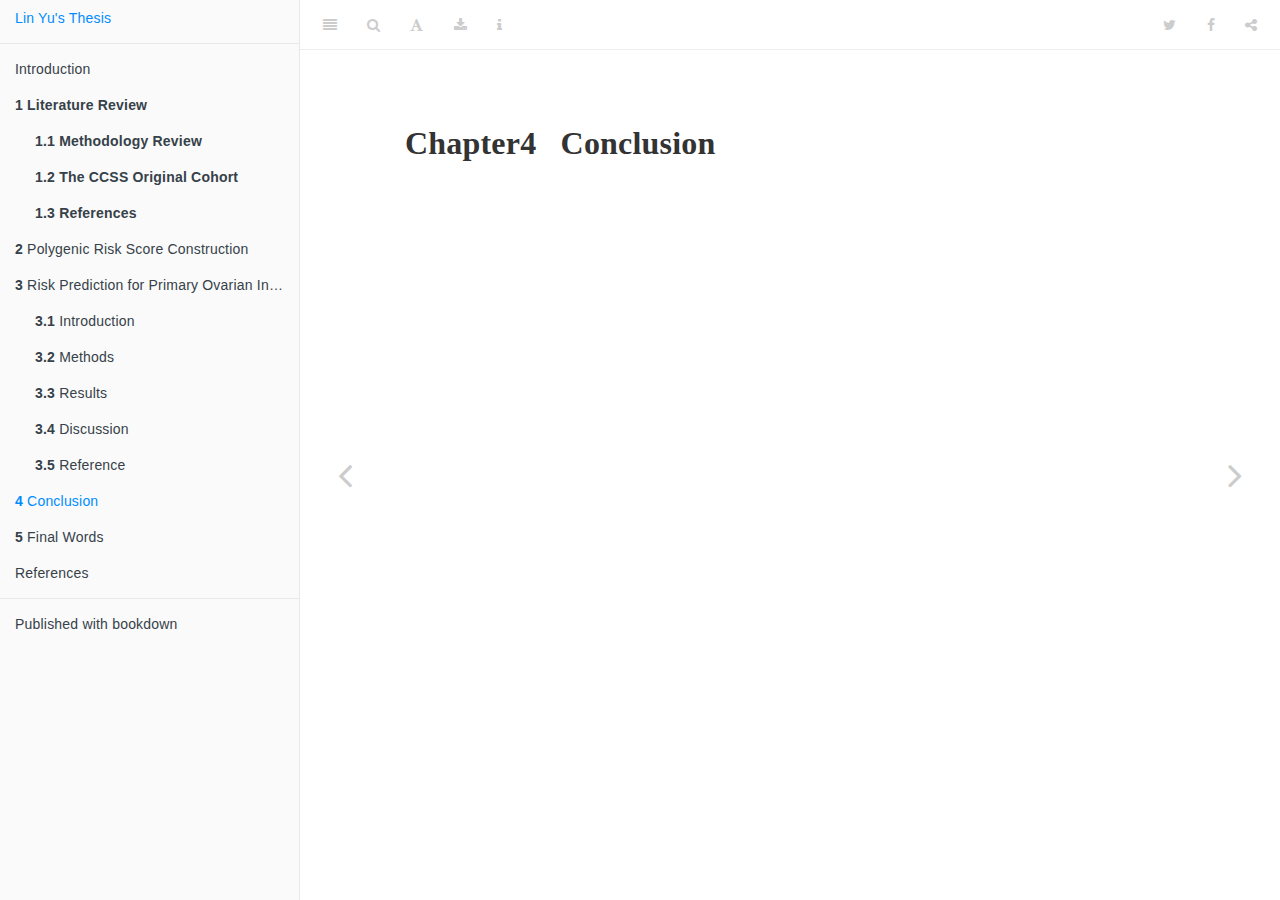
==== commit 70113191: "chapter 1 and chapter 3 added" ====
--- a/_book/conclusion.html
+++ b/_book/conclusion.html
@@ -6,7 +6,7 @@
   <meta http-equiv="X-UA-Compatible" content="IE=edge" />
   <title>Chapter4 Conclusion | Risk Prediction of Primary Ovarian Insufficiency in Childhood Cancer Survivors</title>
   <meta name="description" content="Chapter4 Conclusion | Risk Prediction of Primary Ovarian Insufficiency in Childhood Cancer Survivors" />
-  <meta name="generator" content="bookdown 0.22 and GitBook 2.6.7" />
+  <meta name="generator" content="bookdown 0.23 and GitBook 2.6.7" />
 
   <meta property="og:title" content="Chapter4 Conclusion | Risk Prediction of Primary Ovarian Insufficiency in Childhood Cancer Survivors" />
   <meta property="og:type" content="book" />
@@ -24,7 +24,7 @@
 <meta name="author" content="Lin Yu" />
 
 
-<meta name="date" content="2021-08-12" />
+<meta name="date" content="2021-09-06" />
 
   <meta name="viewport" content="width=device-width, initial-scale=1" />
   <meta name="apple-mobile-web-app-capable" content="yes" />
@@ -33,7 +33,8 @@
   
 <link rel="prev" href="risk-prediction-for-primary-ovarian-insufficiency-in-childhood-cancer-survivors.html"/>
 <link rel="next" href="final-words.html"/>
-<script src="libs/jquery-2.2.3/jquery.min.js"></script>
+<script src="libs/header-attrs-2.6/header-attrs.js"></script>
+<script src="libs/jquery-3.6.0/jquery-3.6.0.min.js"></script>
 <link href="libs/gitbook-2.6.7/css/style.css" rel="stylesheet" />
 <link href="libs/gitbook-2.6.7/css/plugin-table.css" rel="stylesheet" />
 <link href="libs/gitbook-2.6.7/css/plugin-bookdown.css" rel="stylesheet" />
@@ -50,12 +51,33 @@
 
 
 
-<script src="libs/accessible-code-block-0.0.1/empty-anchor.js"></script>
 <link href="libs/anchor-sections-1.0.1/anchor-sections.css" rel="stylesheet" />
 <script src="libs/anchor-sections-1.0.1/anchor-sections.js"></script>
 
 
 
+<style type="text/css">
+/* Used with Pandoc 2.11+ new --citeproc when CSL is used */
+div.csl-bib-body { }
+div.csl-entry {
+  clear: both;
+}
+.hanging div.csl-entry {
+  margin-left:2em;
+  text-indent:-2em;
+}
+div.csl-left-margin {
+  min-width:2em;
+  float:left;
+}
+div.csl-right-inline {
+  margin-left:2em;
+  padding-left:1em;
+}
+div.csl-indent {
+  margin-left: 2em;
+}
+</style>
 
 <link rel="stylesheet" href="style.css" type="text/css" />
 </head>
@@ -70,21 +92,33 @@
       <nav role="navigation">
 
 <ul class="summary">
-<li><a href="./">A Minimal Book Example</a></li>
+<li><a href="./">Lin Yu's Thesis</a></li>
 
 <li class="divider"></li>
 <li class="chapter" data-level="" data-path="index.html"><a href="index.html"><i class="fa fa-check"></i>Introduction</a></li>
-<li class="chapter" data-level="1" data-path="Lit.html"><a href="Lit.html"><i class="fa fa-check"></i><b>1</b> Literature Review</a><ul>
-<li class="chapter" data-level="1.1" data-path="Lit.html"><a href="Lit.html#background01"><i class="fa fa-check"></i><b>1.1</b> Background</a></li>
-<li class="chapter" data-level="1.2" data-path="Lit.html"><a href="Lit.html#methodology-review"><i class="fa fa-check"></i><b>1.2</b> Methodology Review</a><ul>
-<li class="chapter" data-level="1.2.1" data-path="Lit.html"><a href="Lit.html#polygenic-risk-score"><i class="fa fa-check"></i><b>1.2.1</b> Polygenic Risk Score</a></li>
+<li class="chapter" data-level="1" data-path="literature-review.html"><a href="literature-review.html"><i class="fa fa-check"></i><b>1</b> <strong>Literature Review</strong></a>
+<ul>
+<li class="chapter" data-level="1.1" data-path="literature-review.html"><a href="literature-review.html#methodology-review"><i class="fa fa-check"></i><b>1.1</b> <strong>Methodology Review</strong></a>
+<ul>
+<li class="chapter" data-level="1.1.1" data-path="literature-review.html"><a href="literature-review.html#polygenic-risk-score"><i class="fa fa-check"></i><b>1.1.1</b> Polygenic Risk Score</a></li>
+<li class="chapter" data-level="1.1.2" data-path="literature-review.html"><a href="literature-review.html#risk-prediction"><i class="fa fa-check"></i><b>1.1.2</b> Risk Prediction</a></li>
+<li class="chapter" data-level="1.1.3" data-path="literature-review.html"><a href="literature-review.html#evaluation-of-model-performance"><i class="fa fa-check"></i><b>1.1.3</b> Evaluation of Model Performance</a></li>
 </ul></li>
+<li class="chapter" data-level="1.2" data-path="literature-review.html"><a href="literature-review.html#the-ccss-original-cohort"><i class="fa fa-check"></i><b>1.2</b> <strong>The CCSS Original Cohort</strong></a></li>
+<li class="chapter" data-level="1.3" data-path="literature-review.html"><a href="literature-review.html#references"><i class="fa fa-check"></i><b>1.3</b> <strong>References</strong></a></li>
 </ul></li>
 <li class="chapter" data-level="2" data-path="polygenic-risk-score-construction.html"><a href="polygenic-risk-score-construction.html"><i class="fa fa-check"></i><b>2</b> Polygenic Risk Score Construction</a></li>
-<li class="chapter" data-level="3" data-path="risk-prediction-for-primary-ovarian-insufficiency-in-childhood-cancer-survivors.html"><a href="risk-prediction-for-primary-ovarian-insufficiency-in-childhood-cancer-survivors.html"><i class="fa fa-check"></i><b>3</b> Risk Prediction for Primary Ovarian Insufficiency in Childhood Cancer Survivors</a></li>
+<li class="chapter" data-level="3" data-path="risk-prediction-for-primary-ovarian-insufficiency-in-childhood-cancer-survivors.html"><a href="risk-prediction-for-primary-ovarian-insufficiency-in-childhood-cancer-survivors.html"><i class="fa fa-check"></i><b>3</b> Risk Prediction for Primary Ovarian Insufficiency in Childhood Cancer Survivors</a>
+<ul>
+<li class="chapter" data-level="3.1" data-path="risk-prediction-for-primary-ovarian-insufficiency-in-childhood-cancer-survivors.html"><a href="risk-prediction-for-primary-ovarian-insufficiency-in-childhood-cancer-survivors.html#introduction-1"><i class="fa fa-check"></i><b>3.1</b> Introduction</a></li>
+<li class="chapter" data-level="3.2" data-path="risk-prediction-for-primary-ovarian-insufficiency-in-childhood-cancer-survivors.html"><a href="risk-prediction-for-primary-ovarian-insufficiency-in-childhood-cancer-survivors.html#methods"><i class="fa fa-check"></i><b>3.2</b> Methods</a></li>
+<li class="chapter" data-level="3.3" data-path="risk-prediction-for-primary-ovarian-insufficiency-in-childhood-cancer-survivors.html"><a href="risk-prediction-for-primary-ovarian-insufficiency-in-childhood-cancer-survivors.html#results"><i class="fa fa-check"></i><b>3.3</b> Results</a></li>
+<li class="chapter" data-level="3.4" data-path="risk-prediction-for-primary-ovarian-insufficiency-in-childhood-cancer-survivors.html"><a href="risk-prediction-for-primary-ovarian-insufficiency-in-childhood-cancer-survivors.html#discussion"><i class="fa fa-check"></i><b>3.4</b> Discussion</a></li>
+<li class="chapter" data-level="3.5" data-path="risk-prediction-for-primary-ovarian-insufficiency-in-childhood-cancer-survivors.html"><a href="risk-prediction-for-primary-ovarian-insufficiency-in-childhood-cancer-survivors.html#reference"><i class="fa fa-check"></i><b>3.5</b> Reference</a></li>
+</ul></li>
 <li class="chapter" data-level="4" data-path="conclusion.html"><a href="conclusion.html"><i class="fa fa-check"></i><b>4</b> Conclusion</a></li>
 <li class="chapter" data-level="5" data-path="final-words.html"><a href="final-words.html"><i class="fa fa-check"></i><b>5</b> Final Words</a></li>
-<li class="chapter" data-level="" data-path="references.html"><a href="references.html"><i class="fa fa-check"></i>References</a></li>
+<li class="chapter" data-level="" data-path="references-1.html"><a href="references-1.html"><i class="fa fa-check"></i>References</a></li>
 <li class="divider"></li>
 <li><a href="https://github.com/rstudio/bookdown" target="blank">Published with bookdown</a></li>
 
@@ -105,7 +139,7 @@
           <div class="page-inner">
 
             <section class="normal" id="section-">
-<div id="conclusion" class="section level1">
+<div id="conclusion" class="section level1" number="4">
 <h1><span class="header-section-number">Chapter4</span> Conclusion</h1>
 
 </div>
@@ -159,6 +193,10 @@
 "text": null
 },
 "download": ["Lin_Thesis_Book.pdf", "Lin_Thesis_Book.epub"],
+"search": {
+"engine": "lunr",
+"options": null
+},
 "toc": {
 "collapse": "subsection"
 }
--- a/_book/libs/gitbook-2.6.7/css/plugin-bookdown.css
+++ b/_book/libs/gitbook-2.6.7/css/plugin-bookdown.css
@@ -97,3 +97,9 @@
 .header-section-number {
   padding-right: .5em;
 }
+#header .multi-author {
+  margin: 0.5em 0 -0.5em 0;
+}
+#header .date {
+  margin-top: 1.5em;
+}
